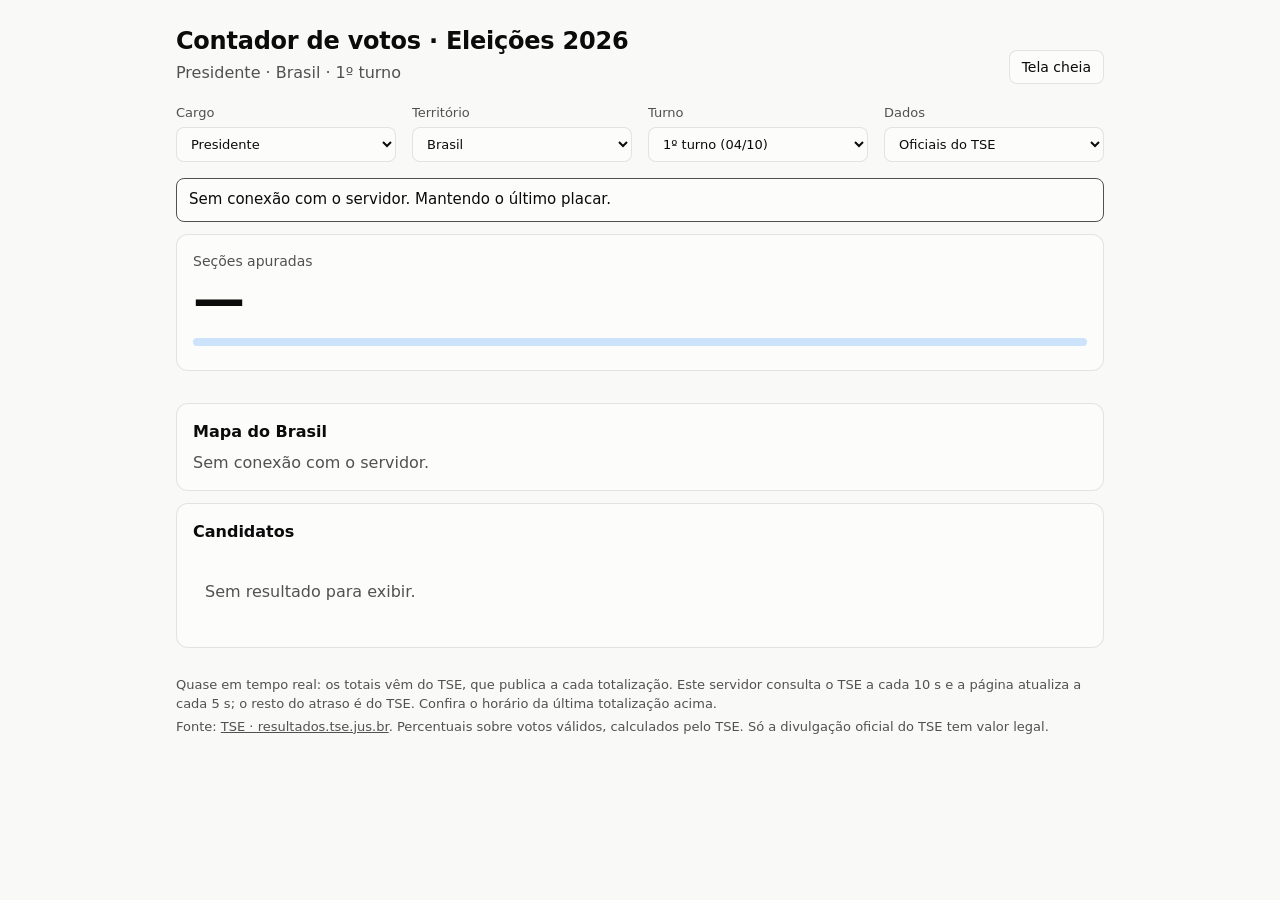
==== index.html @ 812d92c5 "feat: resumo do placar, indicador ao vivo e tela cheia Resumo com a diferença que decide a disputa (" ====
<!doctype html>
<html lang="pt-BR">
<head>
<meta charset="utf-8">
<meta name="viewport" content="width=device-width, initial-scale=1">
<title>Contador de votos 2026</title>
<meta name="description" content="Acompanhe a totalização das Eleições 2026 em tempo real, com dados oficiais do TSE.">
<link rel="icon" href="data:image/svg+xml,%3Csvg xmlns='http://www.w3.org/2000/svg' viewBox='0 0 32 32'%3E%3Crect width='32' height='32' rx='7' fill='%232a78d6'/%3E%3Cpath d='M8 17l5 5 11-12' fill='none' stroke='white' stroke-width='3.5' stroke-linecap='round' stroke-linejoin='round'/%3E%3C/svg%3E">
<!-- bloco: pwa e prévia de compartilhamento (head) -->
<style>
:root {
  color-scheme: light;
  --page: #f9f9f7;
  --surface: #fcfcfb;
  --ink: #0b0b0b;
  --ink-2: #52514e;
  --muted: #898781;
  --grid: #e1e0d9;
  --baseline: #c3c2b7;
  --border: rgba(11, 11, 11, 0.10);
  --series: #2a78d6;
  --track: #cde2fb;
  --good: #006300;
  --wash: rgba(11, 11, 11, 0.05);
  /* cor por partido (posições da paleta categórica); veja COR_PARTIDO no script */
  --p-azul: #2a78d6;
  --p-laranja: #eb6834;
  --p-agua: #1baf7a;
  --p-amarelo: #eda100;
  --p-magenta: #e87ba4;
  --p-verde: #008300;
  --p-violeta: #6250d6;
  --p-vermelho: #e34948;
  --p-outros: #898781;
}
@media (prefers-color-scheme: dark) {
  :root {
    color-scheme: dark;
    --page: #0d0d0d;
    --surface: #1a1a19;
    --ink: #ffffff;
    --ink-2: #c3c2b7;
    --grid: #2c2c2a;
    --baseline: #383835;
    --border: rgba(255, 255, 255, 0.10);
    --series: #3987e5;
    --track: #0d366b;
    --good: #0ca30c;
    --wash: rgba(255, 255, 255, 0.06);
    --p-azul: #3987e5;
    --p-laranja: #d95926;
    --p-agua: #199e70;
    --p-amarelo: #c98500;
    --p-magenta: #d55181;
    --p-violeta: #9085e9;
    --p-vermelho: #e66767;
  }
}
* { box-sizing: border-box; }
body {
  margin: 0;
  background: var(--page);
  color: var(--ink);
  font: 1rem/1.45 system-ui, -apple-system, "Segoe UI", sans-serif;
}
.pagina { max-width: 960px; margin: 0 auto; padding: 24px 16px 48px; }
h1 { margin: 0; font-size: 1.5rem; font-weight: 650; letter-spacing: -0.01em; }
h2 { margin: 0; font-size: 1rem; font-weight: 600; }
.sub { margin: 2px 0 0; color: var(--ink-2); }
.cabecalho { display: flex; flex-wrap: wrap; gap: 8px 16px; align-items: flex-end; justify-content: space-between; }
.selos { display: flex; flex-wrap: wrap; gap: 8px; }
.selo {
  display: inline-flex; align-items: center; gap: 6px;
  padding: 3px 10px; border-radius: 999px;
  border: 1px solid var(--border); background: var(--surface);
  font-size: 0.8125rem; color: var(--ink-2);
}
.selo.atencao { color: var(--ink); border-color: var(--ink-2); }
.cabecalho-direita { display: flex; flex-wrap: wrap; align-items: center; gap: 8px; }
.ao-vivo[hidden] { display: none; }
.ao-vivo::before { content: ""; width: 8px; height: 8px; border-radius: 50%; background: var(--muted); }
.ao-vivo.vivo::before { background: var(--good); animation: pulsar 1.6s ease-in-out infinite; }
.ao-vivo.atrasado::before { background: var(--p-amarelo); }
.ao-vivo.offline::before { background: var(--p-vermelho); }
@keyframes pulsar { 50% { opacity: 0.3; } }
/* Tela cheia (painel para TV): sem filtros nem rodapé, letras maiores. */
:fullscreen { font-size: 125%; }
:fullscreen .filtros, :fullscreen .rodape { display: none; }
:fullscreen .pagina { max-width: 1240px; }

.filtros { display: flex; flex-wrap: wrap; gap: 12px 16px; margin: 20px 0 16px; }
.filtros label[hidden] { display: none; }
.filtros label.cidade { flex-basis: 14rem; max-width: 20rem; }
.filtros label { display: flex; flex-direction: column; gap: 4px; flex: 1 1 9.5rem; max-width: 15rem; font-size: 0.8125rem; color: var(--ink-2); }
.filtros select, .filtros input {
  width: 100%; padding: 8px 10px; border-radius: 8px;
  border: 1px solid var(--border); background: var(--surface); color: var(--ink);
  font: inherit;
}
select:focus-visible, input:focus-visible, button:focus-visible, .linha:focus-visible { outline: 2px solid var(--series); outline-offset: 2px; }

.aviso { margin: 0 0 12px; padding: 10px 12px; border-radius: 8px; border: 1px solid var(--ink-2); background: var(--surface); font-size: 0.9375rem; }
.aviso[hidden] { display: none; }

.painel { transition: opacity 0.15s; }
.painel.carregando { opacity: 0.55; }

.cartao { background: var(--surface); border: 1px solid var(--border); border-radius: 12px; padding: 16px; }
.heroi { margin-bottom: 12px; }
.heroi .rotulo { color: var(--ink-2); font-size: 0.875rem; }
.heroi .valor { font-size: 3.25rem; line-height: 1.1; font-weight: 650; letter-spacing: -0.02em; }
.heroi .detalhe { color: var(--ink-2); font-size: 0.875rem; margin-top: 4px; }
.medidor { height: 8px; border-radius: 4px; background: var(--track); margin: 10px 0 8px; overflow: hidden; }
.medidor > i { display: block; height: 100%; background: var(--series); border-radius: 4px; transition: width 0.4s; }

.resumo { display: flex; flex-wrap: wrap; align-items: center; justify-content: space-between; gap: 12px 32px; margin-bottom: 12px; }
.resumo[hidden] { display: none; }
.resumo .rotulo { color: var(--ink-2); font-size: 0.875rem; }
.resumo-principal .valor { font-size: 2.25rem; line-height: 1.15; font-weight: 650; letter-spacing: -0.02em; }
.resumo .detalhe { color: var(--ink-2); font-size: 0.875rem; margin-top: 2px; }
.resumo-destaques { display: flex; flex-wrap: wrap; gap: 8px 28px; }
.resumo-destaques .valor { font-size: 1.5rem; font-weight: 650; font-variant-numeric: tabular-nums; }
.indicadores { display: grid; grid-template-columns: repeat(auto-fit, minmax(150px, 1fr)); gap: 12px; margin-bottom: 20px; }
.indicador .rotulo { color: var(--ink-2); font-size: 0.8125rem; }
.indicador .valor { font-size: clamp(1.1rem, 2vw + 0.7rem, 1.5rem); font-weight: 600; overflow-wrap: anywhere; }
.indicador .detalhe { color: var(--muted); font-size: 0.8125rem; }

.lista-titulo { display: flex; flex-wrap: wrap; justify-content: space-between; align-items: baseline; gap: 4px 12px; margin: 0 0 8px; }
.lista-titulo span { color: var(--ink-2); font-size: 0.875rem; }
.ranking { list-style: none; margin: 0; padding: 4px 0; }
.linha {
  display: grid; align-items: center; gap: 2px 12px;
  grid-template-columns: 2rem minmax(9rem, 17rem) 1fr 7.5rem 4.75rem;
  padding: 8px 12px; border-radius: 8px;
}
.linha:hover, .linha.foco { background: var(--wash); }
.pos { color: var(--muted); font-variant-numeric: tabular-nums; }
.nome { font-weight: 600; overflow-wrap: anywhere; }
.meta { color: var(--ink-2); font-size: 0.8125rem; }
.meta .eleito { color: var(--good); font-weight: 600; }
.trilho { border-left: 1px solid var(--baseline); height: 14px; }
.barra { height: 14px; background: var(--series); border-radius: 0 4px 4px 0; transition: width 0.4s; }
.num { text-align: right; font-variant-numeric: tabular-nums; }
.num.pct { font-weight: 600; }
.mais { margin: 12px 12px 0; padding: 8px 14px; border-radius: 8px; border: 1px solid var(--border); background: var(--surface); color: var(--ink); font: inherit; cursor: pointer; }
.mais:hover { background: var(--wash); }
.mais[hidden] { display: none; }
.vazio { padding: 24px 12px; color: var(--ink-2); }

.dica {
  position: fixed; z-index: 10; pointer-events: none; max-width: 260px;
  padding: 8px 10px; border-radius: 8px; border: 1px solid var(--border);
  background: var(--surface); box-shadow: 0 4px 16px rgba(0, 0, 0, 0.18);
  font-size: 0.8125rem;
}
.dica[hidden] { display: none; }
.dica strong { display: block; font-size: 1rem; }
.dica span { color: var(--ink-2); }

.rodape { margin-top: 28px; color: var(--ink-2); font-size: 0.8125rem; }
.rodape p { margin: 4px 0; }
.rodape a { color: inherit; }

/* ===== bloco: evolução, replay e atualizações ===== */
.evo { margin-bottom: 12px; }
.evo-nota { margin: 4px 0 0; color: var(--ink-2); }
.evo-eixos { margin: 0 0 8px; color: var(--ink-2); font-size: 0.8125rem; }
.evo-legenda { list-style: none; display: flex; flex-wrap: wrap; gap: 4px 16px; margin: 0 0 8px; padding: 0; color: var(--ink-2); font-size: 0.8125rem; }
.evo-legenda li { display: inline-flex; align-items: center; gap: 6px; }
.evo-legenda svg { flex: none; }
.evo-grafico svg { display: block; width: 100%; height: auto; touch-action: pan-y; user-select: none; -webkit-user-select: none; }
.evo-grafico svg:focus-visible, .evo-rolagem:focus-visible, .evo-tabela summary:focus-visible { outline: 2px solid var(--series); outline-offset: 2px; border-radius: 4px; }
.evo-grafico text { font: 12px/1 system-ui, -apple-system, "Segoe UI", sans-serif; fill: var(--ink-2); }
.evo-grafico .evo-rotulo { fill: var(--ink); paint-order: stroke; stroke: var(--surface); stroke-width: 3px; stroke-linejoin: round; }
.evo-grafico .evo-rotulo b { font-weight: 650; }
.evo-tabela { margin-top: 12px; font-size: 0.8125rem; color: var(--ink-2); }
.evo-tabela summary { cursor: pointer; width: fit-content; }
.evo-rolagem { max-height: 18rem; overflow: auto; margin-top: 8px; border: 1px solid var(--border); border-radius: 8px; color: var(--ink); }
.evo-rolagem table { width: 100%; border-collapse: collapse; font-variant-numeric: tabular-nums; }
.evo-rolagem th, .evo-rolagem td { padding: 6px 10px; text-align: right; white-space: nowrap; }
.evo-rolagem th:first-child, .evo-rolagem td:first-child { text-align: left; }
.evo-rolagem thead th { position: sticky; top: 0; background: var(--surface); box-shadow: 0 1px 0 var(--border); font-weight: 600; }
.evo-rolagem tbody tr:nth-child(even) { background: var(--wash); }
.dica .evo-dica-linha { display: flex; align-items: center; gap: 6px; margin-top: 4px; }
.dica .evo-dica-linha b { margin-left: auto; padding-left: 14px; font-variant-numeric: tabular-nums; }
.dica .evo-dica-linha svg { flex: none; }
.botao { padding: 6px 12px; border-radius: 8px; border: 1px solid var(--border); background: var(--surface); color: var(--ink); font: inherit; font-size: 0.875rem; cursor: pointer; }
.botao:hover { background: var(--wash); }
.replay { display: flex; flex-wrap: wrap; align-items: center; gap: 8px 12px; margin: 12px 0 4px; }
.replay input[type=range] { flex: 1 1 12rem; min-width: 0; accent-color: var(--series); }
.replay-hora { color: var(--ink-2); font-size: 0.8125rem; font-variant-numeric: tabular-nums; }
.replay-quadro { list-style: none; margin: 8px 0 0; padding: 0; display: grid; gap: 6px; }
.replay-quadro[hidden] { display: none; }
.replay-quadro li { display: grid; grid-template-columns: minmax(7rem, 14rem) 1fr 4.5rem; gap: 8px; align-items: center; font-size: 0.875rem; }
.replay-quadro .rq-trilho { border-left: 1px solid var(--baseline); }
.replay-quadro .rq-barra { height: 10px; border-radius: 0 4px 4px 0; transition: width 0.3s; }
.feed { margin-top: 12px; }
.feed-lista { list-style: none; margin: 0; padding: 0; max-height: 26rem; overflow: auto; }
.feed-lista li { display: grid; grid-template-columns: 9.5rem 1fr; gap: 4px 12px; padding: 8px 4px; border-top: 1px solid var(--border); font-size: 0.875rem; }
.feed-lista li:first-child { border-top: 0; }
.feed-lista time { color: var(--muted); font-size: 0.8125rem; font-variant-numeric: tabular-nums; }
.feed-lista .destaque { font-weight: 600; }

/* ===== bloco: mapa, regiões, disputas e anúncio ===== */
.anuncio { display: flex; flex-wrap: wrap; align-items: baseline; gap: 4px 10px; margin: 0 0 16px; padding: 8px 12px; border: 1px solid var(--border); border-radius: 10px; background: var(--surface); font-size: 0.875rem; }
.anuncio[hidden] { display: none; }
.anuncio-rotulo { color: var(--muted); font-size: 0.75rem; text-transform: uppercase; letter-spacing: 0.04em; }
.anuncio a { color: var(--ink); text-underline-offset: 2px; }
.mapa, .regioes, .disputas { margin-bottom: 12px; }
.mapa-svg { display: flex; justify-content: center; margin: 4px 0 8px; }
.mapa-svg svg { display: block; width: 100%; max-width: 520px; height: auto; }
.mapa-svg path { stroke: var(--surface); stroke-width: 1.5px; stroke-linejoin: round; cursor: pointer; transition: opacity 0.15s; }
.mapa-svg path:hover { opacity: 0.78; }
.mapa-svg path.atual { stroke: var(--ink); stroke-width: 3px; }
.mapa-svg text { font: 600 22px/1 system-ui, -apple-system, "Segoe UI", sans-serif; fill: var(--ink); pointer-events: none; paint-order: stroke; stroke: var(--surface); stroke-width: 4px; stroke-linejoin: round; }
.amostra-cor { display: inline-block; width: 12px; height: 12px; border-radius: 3px; flex: none; }
.mapa .botao { margin: 0 0 8px; }
.mapa .botao[hidden] { display: none; }
.botao-link { padding: 0; border: 0; background: none; color: inherit; font: inherit; text-decoration: underline; text-underline-offset: 2px; cursor: pointer; }
.botao-link:focus-visible { outline: 2px solid var(--series); outline-offset: 2px; border-radius: 2px; }
.regioes-grade { display: grid; grid-template-columns: repeat(auto-fit, minmax(15rem, 1fr)); gap: 12px; }
.regiao { border: 1px solid var(--border); border-radius: 10px; padding: 12px; }
.regiao h3 { margin: 0; font-size: 0.9375rem; font-weight: 600; }
.regiao .meta { margin: 2px 0 0; }
.regiao ol { list-style: none; margin: 8px 0 0; padding: 0; display: grid; gap: 8px; }
.regiao li { display: grid; grid-template-columns: 1fr auto; gap: 2px 8px; font-size: 0.8125rem; }
.regiao .rq-trilho { grid-column: 1 / -1; }
.disputas-lista { list-style: none; margin: 0; padding: 0; }
.disputa { display: grid; grid-template-columns: 3.25rem 1fr auto; gap: 4px 12px; align-items: center; padding: 10px 4px; border-top: 1px solid var(--border); font-size: 0.875rem; }
.disputa:first-child { border-top: 0; }
.disputa .uf { justify-self: start; font-weight: 650; }
.disputa .quem .meta { display: block; }
.disputa .selo { justify-self: end; }

@media (max-width: 640px) {
  .heroi .valor { font-size: 3rem; }
  .feed-lista li { grid-template-columns: 1fr; }
  .disputa { grid-template-columns: 3rem 1fr; }
  .disputa .selo { grid-column: 2; justify-self: start; }
  .replay-quadro li { grid-template-columns: 1fr 4.5rem; }
  .replay-quadro .rq-trilho { grid-column: 1 / -1; grid-row: 2; }
  .linha {
    grid-template-columns: 1.6rem minmax(0, 1fr) auto;
    grid-template-areas: "pos quem pct" "pos quem votos" ". trilho trilho";
    align-items: start;
    row-gap: 6px;
    padding: 10px 8px;
  }
  .linha > .pos { grid-area: pos; }
  .linha > .quem { grid-area: quem; }
  .linha > .trilho { grid-area: trilho; }
  .linha > .votos { grid-area: votos; color: var(--ink-2); font-size: 0.8125rem; }
  .linha > .pct { grid-area: pct; }
}
@media (prefers-reduced-motion: reduce) {
  .ao-vivo.vivo::before { animation: none; }
  .painel, .medidor > i, .barra { transition: none; }
}
</style>
</head>
<body>
<div class="pagina">
  <!-- bloco: anúncio (faixa de publicidade no topo) -->
  <aside class="anuncio" id="anuncio" aria-label="Publicidade" hidden></aside>
  <header class="cabecalho">
    <div>
      <h1>Contador de votos · Eleições 2026</h1>
      <p class="sub" id="subtitulo">Carregando…</p>
    </div>
    <div class="cabecalho-direita">
      <div class="selos" id="selos" aria-live="polite"></div>
      <span class="selo ao-vivo" id="ao-vivo" role="status" hidden></span>
      <button class="botao" id="tela-cheia" type="button" hidden>Tela cheia</button>
    </div>
  </header>

  <form class="filtros" id="filtros" onsubmit="return false">
    <label>Cargo <select id="cargo"></select></label>
    <label>Território <select id="uf"></select></label>
    <label class="cidade" id="rotulo-cidade" hidden>Cidade
      <input id="cidade" type="search" list="cidades" placeholder="Todo o estado — digite para buscar" autocomplete="off" autocapitalize="words" spellcheck="false">
      <datalist id="cidades"></datalist>
    </label>
    <label>Turno
      <select id="turno"><option value="1">1º turno (04/10)</option><option value="2">2º turno (25/10)</option></select>
    </label>
    <label>Dados
      <select id="ambiente"><option value="oficial">Oficiais do TSE</option><option value="simulado">Simulado (teste)</option></select>
    </label>
  </form>

  <p class="aviso" id="aviso" role="status" hidden></p>

  <main class="painel" id="painel">
    <section class="cartao heroi" aria-label="Progresso da apuração">
      <div class="rotulo">Seções apuradas</div>
      <div class="valor" id="heroi-valor">—</div>
      <div class="medidor" role="progressbar" aria-label="Seções apuradas" aria-valuemin="0" aria-valuemax="100" id="medidor"><i id="medidor-barra" style="width:0"></i></div>
      <div class="detalhe" id="heroi-detalhe"></div>
    </section>

    <section class="cartao resumo" id="resumo" aria-label="Resumo do placar" hidden>
      <div class="resumo-principal">
        <div class="rotulo" id="resumo-rotulo"></div>
        <div class="valor" id="resumo-valor"></div>
        <div class="detalhe" id="resumo-detalhe"></div>
      </div>
      <div class="resumo-destaques" id="resumo-destaques"></div>
    </section>

    <section class="indicadores" id="indicadores" aria-label="Indicadores"></section>

    <!-- bloco: mapa do Brasil e painel por região -->
    <section class="cartao mapa" id="mapa" aria-labelledby="mapa-h" hidden>
      <div class="lista-titulo"><h2 id="mapa-h">Mapa do Brasil</h2><span id="mapa-info"></span></div>
      <p class="evo-nota" id="mapa-nota" role="status"></p>
      <div id="mapa-corpo" hidden>
        <p class="evo-eixos" id="mapa-explica"></p>
        <ul class="evo-legenda" id="mapa-legenda"></ul>
        <div class="mapa-svg" id="mapa-svg"></div>
        <button class="botao" id="mapa-brasil" type="button" hidden>Ver o Brasil todo</button>
        <details class="evo-tabela">
          <summary>Ver os estados em lista</summary>
          <div class="evo-rolagem" tabindex="0" role="region" aria-label="Estados com o líder de cada um"><table id="mapa-tabela"></table></div>
        </details>
      </div>
    </section>

    <section class="cartao regioes" id="regioes" aria-labelledby="regioes-h" hidden>
      <div class="lista-titulo"><h2 id="regioes-h">Por região</h2><span id="regioes-info"></span></div>
      <div class="regioes-grade" id="regioes-grade"></div>
    </section>

    <!-- bloco: evolução da apuração e replay -->
    <section class="cartao evo" id="evo" aria-labelledby="evo-h" hidden>
      <div class="lista-titulo"><h2 id="evo-h">Evolução da apuração</h2><span id="evo-info"></span></div>
      <p class="evo-nota" id="evo-nota" hidden></p>
      <div id="evo-corpo" hidden>
        <p class="evo-eixos">Percentual dos votos válidos de cada candidato, conforme as seções são apuradas.</p>
        <ul class="evo-legenda" id="evo-legenda"></ul>
        <div class="evo-grafico" id="evo-grafico"></div>
        <div class="replay">
          <button class="botao" id="replay-play" type="button" aria-pressed="false">▶ Reproduzir a apuração</button>
          <input id="replay-linha" type="range" min="0" max="1" step="1" value="1" aria-label="Linha do tempo da apuração">
          <span class="replay-hora" id="replay-hora"></span>
        </div>
        <ol class="replay-quadro" id="replay-quadro" aria-label="Placar na totalização escolhida" hidden></ol>
        <details class="evo-tabela">
          <summary>Ver os números em tabela</summary>
          <div class="evo-rolagem" tabindex="0" role="region" aria-label="Tabela da evolução da apuração, da totalização mais recente para a mais antiga"><table id="evo-tabela"></table></div>
        </details>
      </div>
    </section>

    <section class="cartao" aria-labelledby="lista-h">
      <div class="lista-titulo"><h2 id="lista-h">Candidatos</h2><span id="lista-info"></span></div>
      <ol class="ranking" id="ranking"></ol>
      <button class="mais" id="mais" type="button" hidden>Mostrar mais candidatos</button>
    </section>

    <!-- bloco: atualizações da apuração -->
    <section class="cartao feed" id="feed" aria-labelledby="feed-h" hidden>
      <div class="lista-titulo"><h2 id="feed-h">Atualizações da apuração</h2><span id="feed-info"></span></div>
      <ol class="feed-lista" id="feed-lista"></ol>
    </section>

    <!-- bloco: disputas mais apertadas -->
    <section class="cartao disputas" id="disputas" aria-labelledby="disputas-h" hidden>
      <div class="lista-titulo"><h2 id="disputas-h">Disputas mais apertadas</h2><span id="disputas-info"></span></div>
      <p class="evo-nota" id="disputas-nota"></p>
      <ol class="disputas-lista" id="disputas-lista"></ol>
      <button class="mais" id="disputas-mais" type="button" hidden>Mostrar todas</button>
    </section>
  </main>

  <footer class="rodape">
    <p id="rodape-tempo"></p>
    <p>Quase em tempo real: os totais vêm do TSE, que publica a cada totalização. Este servidor consulta o TSE a cada 10 s e a página atualiza a cada 5 s; o resto do atraso é do TSE. Confira o horário da última totalização acima.</p>
    <p>Fonte: <a href="https://resultados.tse.jus.br" rel="noopener">TSE · resultados.tse.jus.br</a>. Percentuais sobre votos válidos, calculados pelo TSE. Só a divulgação oficial do TSE tem valor legal.</p>
  </footer>
</div>
<div class="dica" id="dica" role="tooltip" hidden></div>
<!-- bloco: busca rápida e comparação (sobreposições) -->
<noscript><p style="padding:16px">Esta página precisa de JavaScript.</p></noscript>

<script>
const CARGOS = {
  presidente: "Presidente",
  governador: "Governador",
  senador: "Senador",
  "deputado-federal": "Deputado federal",
  "deputado-estadual": "Deputado estadual",
  "deputado-distrital": "Deputado distrital",
};
const UFS = {
  ac: "Acre", al: "Alagoas", am: "Amazonas", ap: "Amapá", ba: "Bahia", ce: "Ceará", df: "Distrito Federal",
  es: "Espírito Santo", go: "Goiás", ma: "Maranhão", mg: "Minas Gerais", ms: "Mato Grosso do Sul",
  mt: "Mato Grosso", pa: "Pará", pb: "Paraíba", pe: "Pernambuco", pi: "Piauí", pr: "Paraná",
  rj: "Rio de Janeiro", rn: "Rio Grande do Norte", ro: "Rondônia", rr: "Roraima", rs: "Rio Grande do Sul",
  sc: "Santa Catarina", se: "Sergipe", sp: "São Paulo", to: "Tocantins",
};
/* Cor por partido, a mesma no mapa e nos gráficos: a cor segue o partido, nunca a posição na lista.
   PT em vermelho e PL em azul; as outras cores da paleta vão para partidos grandes e o resto cai em
   "outros". A leitura nunca depende só da cor: há rótulos, legenda e tabela ao lado. */
const COR_PARTIDO = {
  PT: "vermelho", PL: "azul", REPUBLICANOS: "laranja", PSD: "agua",
  PSB: "amarelo", PP: "magenta", MDB: "verde", UNIAO: "violeta",
};
const normalizarPartido = (partido) => partido.normalize("NFD").replace(/[̀-ͯ]/g, "").toUpperCase().replace(/[^A-Z0-9]/g, "");
const corDoPartido = (partido) => `var(--p-${COR_PARTIDO[normalizarPartido(partido)] || "outros"})`;

const ATUALIZAR_A_CADA = 5000;
const TOP_INICIAL = 15, TOP_PASSO = 30, TOP_MAXIMO = 100;

const $ = (id) => document.getElementById(id);
const criar = (tag, props = {}, ...filhos) => {
  const el = document.createElement(tag);
  for (const [chave, valor] of Object.entries(props)) el.setAttribute(chave, valor);
  el.append(...filhos);
  return el;
};
const criarSvg = (tag, props = {}, ...filhos) => {
  const el = document.createElementNS("http://www.w3.org/2000/svg", tag);
  for (const [chave, valor] of Object.entries(props)) el.setAttribute(chave, valor);
  el.append(...filhos);
  return el;
};
const inteiro = (n) => n.toLocaleString("pt-BR");
const pct = (n) => n.toLocaleString("pt-BR", { minimumFractionDigits: 2, maximumFractionDigits: 2 }) + "%";

const params = new URLSearchParams(location.search);
const estado = {
  cargo: params.get("cargo") in CARGOS ? params.get("cargo") : "presidente",
  uf: (params.get("uf") || "").toLowerCase(),
  municipio: /^\d{5}$/.test(params.get("municipio") || "") ? params.get("municipio") : "",
  turno: params.get("turno") === "2" ? "2" : "1",
  ambiente: params.get("ambiente") === "simulado" ? "simulado" : "oficial",
  top: TOP_INICIAL,
};

/* Parâmetros da API para a seleção atual (sem `top`). `extra` sobrescreve ou acrescenta campos. */
const consultaSelecao = (extra = {}) => {
  const q = new URLSearchParams({ cargo: estado.cargo, uf: estado.uf, turno: estado.turno, ambiente: estado.ambiente, ...extra });
  if (estado.municipio) q.set("municipio", estado.municipio);
  return q;
};

let sequencia = 0, temporizador = null, ultimo = null, recebidoEm = 0, semConexao = false;
let cidades = [];            // cidades da UF escolhida: [{codigo, nome, capital}]
let sequenciaCidades = 0;

/* Ganchos: cada bloco da página (mapa, evolução…) registra a sua função aqui e não mexe em
   renderizar() nem em trocou(). Um erro num bloco não derruba o placar. */
const aoRenderizar = [];    // (dados) depois que o placar foi pintado
const aoMudarSelecao = [];  // () quando cargo, território, cidade, turno ou ambiente mudam
const avisar = (ganchos, ...args) => {
  for (const gancho of ganchos) {
    try { gancho(...args); } catch (erro) { console.error(erro); }
  }
};

function ufsDoCargo(cargo) {
  const todas = Object.keys(UFS);
  if (cargo === "presidente") return ["br", ...todas];
  if (cargo === "deputado-distrital") return ["df"];
  if (cargo === "deputado-estadual") return todas.filter((uf) => uf !== "df");
  return todas;
}

function preencher(select, opcoes, valor) {
  select.replaceChildren(...opcoes.map(([v, texto]) => new Option(texto, v)));
  select.value = valor;
}

function sincronizarFiltros() {
  const ufs = ufsDoCargo(estado.cargo);
  if (!ufs.includes(estado.uf)) estado.uf = estado.cargo === "presidente" ? "br" : ufs.includes("sp") ? "sp" : ufs[0];
  preencher($("cargo"), Object.entries(CARGOS), estado.cargo);
  preencher($("uf"), ufs.map((uf) => [uf, uf === "br" ? "Brasil" : UFS[uf]]), estado.uf);
  const temSegundoTurno = estado.cargo === "presidente" || estado.cargo === "governador";
  if (!temSegundoTurno) estado.turno = "1";
  $("turno").options[1].disabled = !temSegundoTurno;
  $("turno").value = estado.turno;
  $("ambiente").value = estado.ambiente;
  $("rotulo-cidade").hidden = estado.uf === "br";
  const q = new URLSearchParams({ cargo: estado.cargo, uf: estado.uf, turno: estado.turno, ambiente: estado.ambiente });
  if (estado.municipio) q.set("municipio", estado.municipio);
  history.replaceState(null, "", "?" + q);
}

const semAcento = (t) => t.normalize("NFD").replace(/[\u0300-\u036f]/g, "").toLowerCase().trim();
const cidadeAtual = () => cidades.find((c) => c.codigo === estado.municipio) || null;

/* Lista as cidades da UF (o servidor guarda por 6 h). Falhou? Segue só com a UF inteira. */
async function carregarCidades() {
  const minha = ++sequenciaCidades;
  cidades = [];
  $("cidades").replaceChildren();
  if (estado.uf === "br") { estado.municipio = ""; $("cidade").value = ""; return; }
  try {
    const q = new URLSearchParams({ cargo: estado.cargo, uf: estado.uf, turno: estado.turno, ambiente: estado.ambiente });
    const resposta = await fetch("/api/municipios?" + q, { cache: "no-store" });
    const corpo = await resposta.json();
    if (minha !== sequenciaCidades) return;
    if (resposta.ok) cidades = corpo.municipios;
  } catch { /* sem lista, sem seletor: o placar da UF continua funcionando */ }
  if (minha !== sequenciaCidades) return;
  $("cidades").replaceChildren(...cidades.map((c) => new Option(c.nome)));
  if (estado.municipio && !cidadeAtual()) estado.municipio = "";
  $("cidade").value = cidadeAtual() ? cidadeAtual().nome : "";
  sincronizarFiltros();
  $("subtitulo").textContent = titulo();
}

/* Se a lista derrubou a cidade (não existe nesta UF/ambiente), refaz a consulta sem ela. */
async function atualizarCidades() {
  const antes = estado.municipio;
  await carregarCidades();
  if (estado.municipio !== antes) { ultimo = null; carregar(); avisar(aoMudarSelecao); }
}

function escolherCidade() {
  const texto = $("cidade").value;
  const alvo = semAcento(texto);
  const achada = alvo ? cidades.find((c) => semAcento(c.nome) === alvo) : null;
  if (!achada && alvo) return;  // ainda digitando: não consulta nada
  const codigo = achada ? achada.codigo : "";
  if (codigo === estado.municipio) return;
  estado.municipio = codigo;
  estado.top = TOP_INICIAL;
  ultimo = null;
  sincronizarFiltros();
  carregar();
  avisar(aoMudarSelecao);
}

function titulo() {
  const cidade = cidadeAtual();
  const lugar = estado.uf === "br" ? "Brasil" : cidade ? `${cidade.nome} (${estado.uf.toUpperCase()})` : UFS[estado.uf];
  return `${CARGOS[estado.cargo]} · ${lugar} · ${estado.turno}º turno`;
}

function mostrarSelos(d) {
  const selos = [];
  selos.push([d.final ? "Apuração final" : "Apuração parcial", ""]);
  if (d.ambiente === "simulado") selos.push(["Dados simulados do TSE (teste)", "atencao"]);
  $("selos").replaceChildren(...selos.map(([texto, classe]) => {
    const el = document.createElement("span");
    el.className = "selo " + classe;
    el.textContent = texto;
    return el;
  }));
}

function indicador(rotulo, valor, detalhe) {
  const el = document.createElement("div");
  el.className = "cartao indicador";
  for (const [classe, texto] of [["rotulo", rotulo], ["valor", valor], ["detalhe", detalhe]]) {
    const filho = document.createElement("div");
    filho.className = classe;
    filho.textContent = texto;
    el.append(filho);
  }
  return el;
}

function linha(c, lider) {
  const li = document.createElement("li");
  li.className = "linha";
  li.tabIndex = 0;
  const largura = lider > 0 ? (c.votos / lider) * 100 : 0;

  const pos = document.createElement("span");
  pos.className = "pos";
  pos.textContent = c.posicao;

  const quem = document.createElement("div");
  quem.className = "quem";
  const nome = document.createElement("div");
  nome.className = "nome";
  nome.textContent = c.nome;
  const meta = document.createElement("div");
  meta.className = "meta";
  meta.append(`Nº ${c.numero} · ${c.partido}`);
  if (c.situacao) {
    meta.append(" · ");
    const sit = document.createElement("span");
    if (c.eleito) sit.className = "eleito";
    sit.textContent = (c.eleito ? "✓ " : "") + c.situacao;
    meta.append(sit);
  }
  quem.append(nome, meta);

  const trilho = document.createElement("div");
  trilho.className = "trilho";
  trilho.setAttribute("aria-hidden", "true");
  const barra = document.createElement("div");
  barra.className = "barra";
  barra.style.width = largura + "%";
  trilho.append(barra);

  const votos = document.createElement("span");
  votos.className = "num votos";
  votos.textContent = inteiro(c.votos);
  const pc = document.createElement("span");
  pc.className = "num pct";
  pc.textContent = pct(c.percentual);

  li.append(pos, quem, trilho, votos, pc);
  ligarDica(li, c);
  return li;
}

function renderizar(d) {
  mostrarSelos(d);
  $("subtitulo").textContent = titulo();

  $("heroi-valor").textContent = pct(d.secoes.percentual);
  $("medidor-barra").style.width = d.secoes.percentual + "%";
  $("medidor").setAttribute("aria-valuenow", d.secoes.percentual);
  $("heroi-detalhe").textContent = `${inteiro(d.secoes.apuradas)} de ${inteiro(d.secoes.total)} seções`;

  $("indicadores").replaceChildren(
    indicador("Total de votos", inteiro(d.votos.total), `${inteiro(d.eleitores.aptos)} eleitores aptos`),
    indicador("Comparecimento", inteiro(d.eleitores.comparecimento), pct(d.eleitores.pct_comparecimento)),
    indicador("Abstenção", inteiro(d.eleitores.abstencao), pct(d.eleitores.pct_abstencao)),
    indicador("Votos brancos", inteiro(d.votos.brancos), pct(d.votos.pct_brancos)),
    indicador("Votos nulos", inteiro(d.votos.nulos), pct(d.votos.pct_nulos)),
  );

  const lider = d.candidatos.length ? d.candidatos[0].votos : 0;
  $("ranking").replaceChildren(...d.candidatos.map((c) => linha(c, lider)));
  const parcial = d.candidatos.length < d.total_candidatos;
  $("lista-info").textContent = (d.votos.total === 0 ? "Apuração ainda não começou · " : "") +
    (parcial ? `mostrando ${d.candidatos.length} de ${inteiro(d.total_candidatos)}` : `${inteiro(d.total_candidatos)} candidatos`);
  $("mais").hidden = !parcial || estado.top >= TOP_MAXIMO;

  mostrarAviso(d.aviso || "");
  ultimo = d;
  recebidoEm = Date.now();
  atualizarTempo();
  avisar(aoRenderizar, d);
}

/* Indicador "ao vivo": idade do dado que a página mostra. Fora do ar, ele diz isso em vez de fingir. */
function mostrarAoVivo(idade) {
  const minutos = Math.floor(idade / 60);
  const [classe, texto] = semConexao ? ["offline", "Sem conexão com o servidor"]
    : ultimo.final ? ["", "Apuração encerrada"]
    : idade <= 45 ? ["vivo", `Ao vivo · atualizado há ${idade} s`]
    : ["atrasado", `Dado de ${minutos >= 1 ? minutos + " min" : idade + " s"} atrás`];
  const el = $("ao-vivo");
  el.hidden = false;
  el.className = "selo ao-vivo " + classe;
  if (el.textContent !== texto) el.textContent = texto;
}

function mostrarAviso(texto) {
  $("aviso").hidden = !texto;
  $("aviso").textContent = texto;
}

function atualizarTempo() {
  if (!ultimo) { $("ao-vivo").hidden = true; return; }
  const idade = ultimo.idade_s + Math.round((Date.now() - recebidoEm) / 1000);
  mostrarAoVivo(idade);
  const totalizacao = ultimo.ultima_totalizacao ? `Última totalização: ${ultimo.ultima_totalizacao} (Brasília)` : "Totalização ainda não iniciada";
  $("rodape-tempo").textContent = `${totalizacao} · TSE consultado há ${idade}s · esta página atualiza sozinha.`;
}

async function carregar() {
  clearTimeout(temporizador);
  const minha = ++sequencia;
  $("painel").classList.add("carregando");
  try {
    const q = new URLSearchParams({ cargo: estado.cargo, uf: estado.uf, turno: estado.turno, ambiente: estado.ambiente, top: estado.top });
    if (estado.municipio) q.set("municipio", estado.municipio);
    const resposta = await fetch("/api/resultado?" + q, { cache: "no-store" });
    const corpo = await resposta.json();
    if (minha !== sequencia) return;
    semConexao = false;
    if (resposta.ok) renderizar(corpo);
    else falhar(corpo.erro);
  } catch {
    if (minha === sequencia) { semConexao = true; falhar("Sem conexão com o servidor. Mantendo o último placar."); atualizarTempo(); }
  } finally {
    if (minha === sequencia) {
      $("painel").classList.remove("carregando");
      if (!document.hidden) temporizador = setTimeout(carregar, ATUALIZAR_A_CADA);
    }
  }
}

function falhar(mensagem) {
  mostrarAviso(mensagem);
  if (!ultimo) {
    $("subtitulo").textContent = titulo();
    $("selos").replaceChildren();
    $("heroi-valor").textContent = "—";
    $("medidor-barra").style.width = "0";
    $("heroi-detalhe").textContent = "";
    $("indicadores").replaceChildren();
    const vazio = document.createElement("li");
    vazio.className = "vazio";
    vazio.textContent = "Sem resultado para exibir.";
    $("ranking").replaceChildren(vazio);
    $("lista-info").textContent = "";
    $("mais").hidden = true;
  }
}

function trocou(campo, valor) {
  const ufAntes = estado.uf;
  estado[campo] = valor;
  estado.top = TOP_INICIAL;
  ultimo = null;
  sincronizarFiltros();
  // A cidade é de uma UF e de um ambiente: trocar qualquer um deles (inclusive via cargo) a descarta.
  if (campo === "ambiente" || estado.uf !== ufAntes) {
    estado.municipio = "";
    $("cidade").value = "";
    sincronizarFiltros();
  }
  carregar();
  atualizarCidades();
  avisar(aoMudarSelecao);
}

/* Tooltip: reforça a linha, nunca é a única forma de ler um valor. */
const dica = $("dica");
function mostrarDicaEm(nos, x, y) {
  dica.replaceChildren(...nos);
  dica.hidden = false;
  const caixa = dica.getBoundingClientRect();
  dica.style.left = Math.max(8, Math.min(x + 14, innerWidth - caixa.width - 8)) + "px";
  dica.style.top = Math.max(8, Math.min(y + 14, innerHeight - caixa.height - 8)) + "px";
}
function ligarDica(el, c) {
  const mostrar = (x, y) => mostrarDicaEm([
    criar("strong", {}, `${inteiro(c.votos)} votos · ${pct(c.percentual)}`),
    criar("span", {}, `${c.nome} · Nº ${c.numero} · ${c.partido}${c.situacao ? " · " + c.situacao : ""}`),
  ], x, y);
  const esconder = () => { dica.hidden = true; el.classList.remove("foco"); };
  el.addEventListener("pointermove", (e) => mostrar(e.clientX, e.clientY));
  el.addEventListener("pointerleave", esconder);
  el.addEventListener("focus", () => {
    el.classList.add("foco");
    const r = el.getBoundingClientRect();
    mostrar(r.left + r.width / 2, r.bottom - 8);
  });
  el.addEventListener("blur", esconder);
}

$("cargo").addEventListener("change", (e) => trocou("cargo", e.target.value));
$("uf").addEventListener("change", (e) => trocou("uf", e.target.value));
$("turno").addEventListener("change", (e) => trocou("turno", e.target.value));
$("ambiente").addEventListener("change", (e) => trocou("ambiente", e.target.value));
$("cidade").addEventListener("input", escolherCidade);
$("cidade").addEventListener("change", escolherCidade);
$("mais").addEventListener("click", () => {
  estado.top = Math.min(estado.top + TOP_PASSO, TOP_MAXIMO);
  carregar();
});
document.addEventListener("visibilitychange", () => {
  if (document.hidden) clearTimeout(temporizador);
  else carregar();
});
setInterval(atualizarTempo, 1000);

/* ===== bloco: resumo, ao vivo, exportar, comparar e busca ===== */
const MAJORITARIOS = ["presidente", "governador", "senador"];
const pontosPct = (n) => n.toLocaleString("pt-BR", { minimumFractionDigits: 2, maximumFractionDigits: 2 }) + " pontos";

/* Resumo: a diferença que decide a disputa (1º e 2º; no Senado, 2º e 3º) e a participação do eleitor. */
function pintarResumo(d) {
  const vagas = estado.cargo === "senador" ? 2 : 1;
  const dentro = d.candidatos[vagas - 1], fora = d.candidatos[vagas];
  const nome = (c) => `${c.nome} (${c.partido})`;
  const [rotulo, valor, detalhe] = d.votos.total === 0
    ? ["Resumo do placar", "Apuração não começou", "Os números aparecem com a primeira totalização."]
    : MAJORITARIOS.includes(estado.cargo) && dentro && fora
      ? [vagas === 1 ? "Diferença entre o 1º e o 2º" : "Diferença entre o 2º (última vaga) e o 3º",
        dentro.votos === fora.votos ? "Empate" : pontosPct(dentro.percentual - fora.percentual),
        `${inteiro(dentro.votos - fora.votos)} votos · ${nome(dentro)} à frente de ${nome(fora)}`]
      : ["Votos apurados", inteiro(d.votos.total), `${inteiro(d.total_candidatos)} candidatos na disputa`];
  $("resumo-rotulo").textContent = rotulo;
  $("resumo-valor").textContent = valor;
  $("resumo-detalhe").textContent = detalhe;
  const destaque = (rotuloDoNumero, percentual, votos) => criar("div", {},
    criar("div", { class: "rotulo" }, rotuloDoNumero), criar("div", { class: "valor" }, pct(percentual)), criar("div", { class: "detalhe" }, `${inteiro(votos)} ${votos === 1 ? "voto" : "votos"}`));
  $("resumo-destaques").replaceChildren(
    destaque("Comparecimento", d.eleitores.pct_comparecimento, d.eleitores.comparecimento),
    destaque("Brancos", d.votos.pct_brancos, d.votos.brancos),
    destaque("Nulos", d.votos.pct_nulos, d.votos.nulos));
  $("resumo").hidden = false;
}
aoRenderizar.push(pintarResumo);
aoMudarSelecao.push(() => { $("resumo").hidden = true; });

/* Tela cheia: painel para TV. Mantém a tela acesa enquanto estiver aberto (quando o navegador deixa). */
let travaDeTela = null;
async function manterTelaLigada(ligar) {
  try {
    if (ligar && "wakeLock" in navigator) travaDeTela = await navigator.wakeLock.request("screen");
    else if (travaDeTela) { await travaDeTela.release(); travaDeTela = null; }
  } catch { /* sem trava: a tela pode apagar sozinha */ }
}
if (document.fullscreenEnabled) {
  $("tela-cheia").hidden = false;
  $("tela-cheia").addEventListener("click", () => {
    if (document.fullscreenElement) document.exitFullscreen();
    else document.documentElement.requestFullscreen().catch(() => {});
  });
  document.addEventListener("fullscreenchange", () => {
    const aberta = Boolean(document.fullscreenElement);
    $("tela-cheia").textContent = aberta ? "Sair da tela cheia" : "Tela cheia";
    manterTelaLigada(aberta);
  });
}

/* ===== bloco: evolução, replay e atualizações ===== */
const EVO = { W: 640, H: 300, E: 46, D: 12, T: 14, B: 30 };  // tamanho do desenho e margens (esquerda, direita, topo, base)
const EVO_LINHAS = 6;
const TRACOS = ["", "8 4", "2 4", "10 3 2 3", "4 2"];       // candidatos da mesma cor se distinguem também pelo traço
const CARGOS_COM_SERIE = ["presidente", "governador", "senador"];
let evo = null;                  // {candidatos, pontos} da seleção atual
let evoMarca = "", evoSeq = 0;
let evoLinhas = [];              // linhas desenhadas: {c, cor, traco}
let evoCursor = null;            // elementos do cursor dentro do SVG
const replay = { indice: -1, tocando: false, timer: 0 };   // indice -1 = ao vivo (último ponto)

const temSerie = () => CARGOS_COM_SERIE.includes(estado.cargo);
const pontoComVoto = (p) => p.placar.some((linha) => linha[1] > 0);
const linhaDo = (p, numero) => p.placar.find((linha) => linha[0] === numero);
const iX = (percentual) => EVO.E + (percentual / 100) * (EVO.W - EVO.E - EVO.D);

function amostra(cor, traco) {
  return criarSvg("svg", { width: 18, height: 8, viewBox: "0 0 18 8", "aria-hidden": "true" },
    criarSvg("line", { x1: 0, y1: 4, x2: 18, y2: 4, style: `stroke:${cor};stroke-width:3;stroke-linecap:round;stroke-dasharray:${traco || "none"}` }));
}

function escolherLinhas() {
  const usadas = {};
  return evo.candidatos.slice(0, EVO_LINHAS).map((c) => {
    const cor = corDoPartido(c.partido);
    usadas[cor] = (usadas[cor] ?? -1) + 1;
    return { c, cor, traco: TRACOS[usadas[cor] % TRACOS.length] };
  });
}

function limitesY() {
  const valores = [];
  for (const p of evo.pontos) {
    if (!pontoComVoto(p)) continue;
    for (const { c } of evoLinhas) { const l = linhaDo(p, c.numero); if (l) valores.push(l[2]); }
  }
  let baixo = Math.max(0, Math.floor(Math.min(...valores) / 10) * 10);
  let alto = Math.min(100, Math.ceil(Math.max(...valores) / 10) * 10);
  if (alto - baixo < 10) alto = Math.min(100, baixo + 10);
  return [baixo, alto, alto - baixo <= 20 ? 5 : 10];
}

function desenharGrafico() {
  const { W, H, E, D, T, B } = EVO;
  const [baixo, alto, passo] = limitesY();
  const iY = (v) => T + (1 - (v - baixo) / (alto - baixo)) * (H - T - B);
  const svg = criarSvg("svg", {
    viewBox: `0 0 ${W} ${H}`, role: "img", tabindex: "0",
    "aria-label": "Gráfico de linhas: percentual de cada candidato conforme as seções são apuradas. Use as setas para percorrer as totalizações; os números também estão na tabela abaixo.",
  });
  for (let v = baixo; v <= alto; v += passo) {
    svg.append(
      criarSvg("line", { x1: E, x2: W - D, y1: iY(v), y2: iY(v), style: `stroke:var(${v === baixo ? "--baseline" : "--grid"});stroke-width:1` }),
      criarSvg("text", { x: E - 8, y: iY(v) + 4, "text-anchor": "end" }, `${v}%`));
  }
  for (const v of [0, 25, 50, 75, 100]) {
    svg.append(criarSvg("text", { x: iX(v), y: H - 8, "text-anchor": v === 0 ? "start" : v === 100 ? "end" : "middle" }, `${v}%`));
  }
  for (const { c, cor, traco } of evoLinhas) {
    let segmento = [];
    const fechar = () => {
      if (segmento.length > 1) {
        svg.append(criarSvg("polyline", { points: segmento.join(" "), style: `fill:none;stroke:${cor};stroke-width:2.5;stroke-linejoin:round;stroke-linecap:round;stroke-dasharray:${traco || "none"}` }));
      }
      segmento = [];
    };
    let fim = null;
    for (const p of evo.pontos) {
      const l = pontoComVoto(p) ? linhaDo(p, c.numero) : null;
      if (!l) { fechar(); continue; }
      fim = [iX(p.percentual), iY(l[2])];
      segmento.push(fim.map((n) => n.toFixed(1)).join(","));
    }
    fechar();
    if (fim) svg.append(criarSvg("circle", { cx: fim[0], cy: fim[1], r: 3.5, style: `fill:${cor}` }));
  }
  const regua = criarSvg("line", { y1: T, y2: H - B, style: "stroke:var(--ink-2);stroke-width:1;stroke-dasharray:3 3" });
  const bolas = evoLinhas.map(({ cor }) => criarSvg("circle", { r: 4.5, style: `fill:${cor};stroke:var(--surface);stroke-width:2` }));
  const grupo = criarSvg("g", { visibility: "hidden", "pointer-events": "none" }, regua, ...bolas);
  svg.append(grupo);
  evoCursor = { grupo, regua, bolas, iY };

  const maisPerto = (clientX) => {
    const r = svg.getBoundingClientRect();
    const alvo = ((clientX - r.left) * (W / r.width) - E) / (W - E - D) * 100;
    let melhor = 0;
    evo.pontos.forEach((p, i) => { if (Math.abs(p.percentual - alvo) < Math.abs(evo.pontos[melhor].percentual - alvo)) melhor = i; });
    return melhor;
  };
  const explorar = (i, x, y) => { posicionarCursor(i); mostrarDicaEm(dicaDaEvolucao(i), x, y); };
  svg.addEventListener("pointermove", (e) => explorar(maisPerto(e.clientX), e.clientX, e.clientY));
  svg.addEventListener("pointerleave", () => { dica.hidden = true; mostrarReplay(); });
  svg.addEventListener("blur", () => { dica.hidden = true; mostrarReplay(); });
  svg.addEventListener("keydown", (e) => {
    const n = evo.pontos.length, atual = replay.indice < 0 ? n - 1 : replay.indice;
    const alvo = { ArrowLeft: atual - 1, ArrowRight: atual + 1, Home: 0, End: n - 1 }[e.key];
    if (alvo === undefined) return;
    e.preventDefault();
    irParaPonto(Math.max(0, Math.min(n - 1, alvo)));
    const r = svg.getBoundingClientRect();
    mostrarDicaEm(dicaDaEvolucao(replay.indice < 0 ? n - 1 : replay.indice), r.left + iX(evo.pontos[replay.indice < 0 ? n - 1 : replay.indice].percentual) * (r.width / W), r.top + r.height / 2);
  });
  return svg;
}

function posicionarCursor(i) {
  if (!evoCursor) return;
  const p = evo.pontos[i], x = iX(p.percentual);
  evoCursor.regua.setAttribute("x1", x);
  evoCursor.regua.setAttribute("x2", x);
  evoLinhas.forEach(({ c }, k) => {
    const l = pontoComVoto(p) ? linhaDo(p, c.numero) : null;
    const bola = evoCursor.bolas[k];
    bola.setAttribute("visibility", l ? "visible" : "hidden");
    if (l) { bola.setAttribute("cx", x); bola.setAttribute("cy", evoCursor.iY(l[2])); }
  });
  evoCursor.grupo.setAttribute("visibility", "visible");
}

function dicaDaEvolucao(i) {
  const p = evo.pontos[i];
  const nos = [criar("strong", {}, `${pct(p.percentual)} das seções`), criar("span", {}, p.totalizacao || "Antes da apuração")];
  for (const { c, cor, traco } of evoLinhas) {
    const l = pontoComVoto(p) ? linhaDo(p, c.numero) : null;
    if (l) nos.push(criar("div", { class: "evo-dica-linha" }, amostra(cor, traco), c.nome, criar("b", {}, pct(l[2]))));
  }
  return nos;
}

function pintarEvolucao() {
  const pontos = evo.pontos, comVoto = pontos.filter(pontoComVoto).length;
  $("evo").hidden = false;
  $("evo-info").textContent = pontos.length ? `${pontos.length} ${pontos.length > 1 ? "totalizações guardadas" : "totalização guardada"}` : "";
  const sem = comVoto < 2;
  $("evo-corpo").hidden = sem;
  $("evo-nota").hidden = !sem;
  if (sem) {
    pararReplay();
    $("evo-nota").textContent = comVoto === 0
      ? "A apuração ainda não começou. O gráfico aparece com as primeiras totalizações."
      : "O gráfico aparece a partir da segunda totalização. Este servidor guarda os pontos desde que a primeira pessoa abriu a página.";
    return;
  }
  evoLinhas = escolherLinhas();
  $("evo-legenda").replaceChildren(...evoLinhas.map(({ c, cor, traco }) => criar("li", {}, amostra(cor, traco), `${c.nome} (${c.partido})`)));
  $("evo-grafico").replaceChildren(desenharGrafico());
  const cabecalho = criar("tr", {}, criar("th", {}, "Totalização"), criar("th", {}, "Seções"), ...evoLinhas.map(({ c }) => criar("th", {}, c.nome)));
  const linhas = pontos.filter(pontoComVoto).reverse().map((p) => criar("tr", {},
    criar("td", {}, p.totalizacao), criar("td", {}, pct(p.percentual)),
    ...evoLinhas.map(({ c }) => { const l = linhaDo(p, c.numero); return criar("td", {}, l ? pct(l[2]) : "—"); })));
  $("evo-tabela").replaceChildren(criar("thead", {}, cabecalho), criar("tbody", {}, ...linhas));
  if (replay.indice >= pontos.length - 1) replay.indice = -1;
  $("replay-linha").max = pontos.length - 1;
  mostrarReplay();
}

/* Replay: percorre os pontos guardados; "ao vivo" = último ponto (índice -1). */
function mostrarReplay() {
  if (!evo || !evoCursor) return;
  const n = evo.pontos.length, vivo = replay.indice < 0, i = vivo ? n - 1 : replay.indice, p = evo.pontos[i];
  const linha = $("replay-linha");
  linha.value = i;
  linha.setAttribute("aria-valuetext", `Totalização ${i + 1} de ${n}, ${pct(p.percentual)} das seções`);
  $("replay-hora").textContent = `${vivo ? "Ao vivo · " : ""}${p.totalizacao || "antes da apuração"} · ${pct(p.percentual)} das seções`;
  $("replay-play").textContent = replay.tocando ? "⏸ Pausar" : "▶ Reproduzir a apuração";
  $("replay-play").setAttribute("aria-pressed", String(replay.tocando));
  const quadro = $("replay-quadro");
  quadro.hidden = vivo;
  if (vivo) { evoCursor.grupo.setAttribute("visibility", "hidden"); return; }
  posicionarCursor(i);
  const nomes = Object.fromEntries(evo.candidatos.map((c) => [c.numero, c]));
  const topo = p.placar.slice(0, 5), maior = Math.max(...topo.map((l) => l[2]), 1);
  quadro.replaceChildren(...topo.map(([numero, , percentual]) => {
    const c = nomes[numero] || { nome: numero, partido: "" };
    return criar("li", {},
      criar("span", {}, `${c.nome} (${c.partido})`),
      criar("div", { class: "rq-trilho" }, criar("div", { class: "rq-barra", style: `width:${(percentual / maior) * 100}%;background:${corDoPartido(c.partido)}` })),
      criar("b", { class: "num" }, pct(percentual)));
  }));
}

function irParaPonto(i) {
  replay.indice = i >= evo.pontos.length - 1 ? -1 : i;
  mostrarReplay();
}

function pararReplay() {
  clearInterval(replay.timer);
  replay.tocando = false;
}

function alternarReplay() {
  if (replay.tocando) { pararReplay(); mostrarReplay(); return; }
  if (!evo || evo.pontos.length < 2) return;
  if (replay.indice < 0) replay.indice = 0;
  replay.tocando = true;
  const passoMs = evo.pontos.length > 60 ? 250 : 600;
  replay.timer = setInterval(() => {
    const proximo = replay.indice + 1;
    if (proximo >= evo.pontos.length - 1) { pararReplay(); replay.indice = -1; }
    else replay.indice = proximo;
    mostrarReplay();
  }, passoMs);
  mostrarReplay();
}

function pintarFeed(eventos) {
  $("feed").hidden = false;
  $("feed-info").textContent = eventos.length >= 40 ? "40 mais recentes" : eventos.length ? `${eventos.length} ${eventos.length > 1 ? "atualizações" : "atualização"}` : "";
  $("feed-lista").replaceChildren(...(eventos.length
    ? eventos.map((e) => criar("li", {}, criar("time", {}, e.hora), criar("span", e.tipo === "totalizacao" ? {} : { class: "destaque" }, e.texto)))
    : [criar("li", { class: "vazio" }, "Nenhuma atualização registrada ainda. Elas aparecem a cada totalização nova do TSE.")]));
}

async function carregarEvolucao() {
  const minha = ++evoSeq;
  try {
    const q = consultaSelecao();
    const [historico, atualizacoes] = await Promise.all(["/api/historico?", "/api/atualizacoes?"].map((rota) => fetch(rota + q, { cache: "no-store" })));
    if (!historico.ok || !atualizacoes.ok) throw new Error("sem série");
    const [serie, feed] = [await historico.json(), await atualizacoes.json()];
    if (minha !== evoSeq) return;
    evo = serie;
    pintarEvolucao();
    pintarFeed(feed.eventos);
  } catch { /* sem série não há gráfico nem feed: o placar continua */ }
}

aoRenderizar.push((d) => {
  $("evo").hidden = $("feed").hidden = $("evo").hidden || !temSerie();
  if (!temSerie()) return;
  const marca = [estado.cargo, estado.uf, estado.turno, estado.ambiente, estado.municipio, d.ultima_totalizacao, d.secoes.apuradas, d.votos.total, d.final, d.candidatos.filter((c) => c.situacao).length].join("|");
  if (marca === evoMarca) return;
  evoMarca = marca;
  carregarEvolucao();
});
aoMudarSelecao.push(() => {
  pararReplay();
  evoSeq++;
  evo = null; evoCursor = null; evoMarca = "";
  replay.indice = -1;
  $("evo").hidden = $("feed").hidden = true;
});
$("replay-play").addEventListener("click", alternarReplay);
$("replay-linha").addEventListener("input", (e) => { pararReplay(); irParaPonto(Number(e.target.value)); });


/* ===== bloco: mapa, regiões, disputas e anúncio ===== */
/* Contornos das UFs (malha do IBGE, simplificada por tools/gerar_mapa.py). Desenho 1000x1031. */
const MAPA_TAMANHO = [1000, 1031];
const MAPA_UFS = {
  ac: {"d":"M175 395l-10-3-29-14-36-31-64-8-31-12 2 5-4 2-3 0 2 3-2 2 7 6 0 2-1 0 5 13 6 3-1 4 9 8 2 4-7 9 12 0 10 3 2 3 0 3 3 1-1 6 25-1 18-15-3 5 2 3-2 3 0 31 2-2 6 4 9-4 5 1 8-1 18 2 0 4 5-1 8-4 6-8 7 1 4-5 6-3 0-2 4 0 14-11z","c":[90,383],"l":188},
  al: {"d":"M918 381l-6 5 1 2 28 13 4 3 3 5 5 1 2 5 4 2 4-6 23-28 5-8-10-3-4 3-3-1-5 1-9 8-7 3-6-2-1 3-8-4-4-5-3-2-3 1-3-4z","c":[953,391],"l":79},
  am: {"d":"M404 333l-1-4-6-7-1-4 1-4 4-4 48-106-2 0 2-4 5-3 2-4-8 4-2-1-4 2-2-1 0-5-3 1-4-3-2-4-4-2-3 1-15-9 0-6-2-2-3 4-3-3-1 1-3-4 0-3-8-8 0-4-3-3-1-16-29 0-9 22 2 4-5 2-1 2-3 1-3-1-4-8-7-1-1 1-5 3-2 2-1 6 1 2-3 7 4 7-3-3-8-2-3-7-12-10 0-2 4 1 2-2-1-2 3-6-1-1 0-3-5-7-1-8-1-1 1-17-1 0-3-10-5-4 2-3 1-6-4-2-4 0-3-4-6-1-1 2-4 0-7 4-4 0-2 1 0 7-7 6-1 1 0-3-10 8-1-1-3 1-2 3-4 0 0 4-4 1-3 6-3 1-1-2 3-3-3-4-4 0-5 5-9 2-14-13-6 1 0-14-2-4-3 0-3-10-6 6-4 0-4 5-5-4-2 1-1 3 3 3-32 0-3-2-8 2 0 17 3-1 0 1 12 1 3 4-2 4 2 2-6 1-3-3-4 3-1-1-10 2 0 20 12 9 1 3-2 3 5 7 1 4-14 82-2 3-3-3-1 2-3-2 0-3-12 0-4 6-9 0 0 1-6 1-3 2-4-1-3 1-1 2-11 5-1 3-12 7-2 13-5 5-2 8 3 7-2 4-4 1-7 4-4 9 31 12 64 8 36 31 47 21 8-5 3-4-1-2 12 0 6 4 1-3 2-1 4 1 0-4 1 1 3-2 2 0 2 5 5-6 0-3 3-3 5 1 8-3 0 2 4-1 0-6 6-5-2-2 1-4 2-1 2 1 4-9 20 0 4 3 5 8 1-1 3 1 1 7 1-2 2 0 2 6 2 0 1 2 2-1 2-3 3-1 3 3 81 0 3-2-3-1 4-16-3-7 5-5 0-5z","c":[238,249],"l":452},
  ap: {"d":"M595 83l-7-19-4-16 1-11-2-1-4-9-9-7 0 12-3 3-15 22 1 1-6 15-9 8-10 1 2-2-3-3-4 3-7-2 0-2-4 4-7 2-6-1-7-4-1-3-3 1 3 6-2 4 2 7 9 1 7 4 1 3 14 4 0 3 2 0 1 8 8 6-2 8 6 14 7 5-1 4 2 3 2-1 1 8 1-1 1 6 8 3 0 1 4-2 5 0 2-2 0-7 12-18 15-8 6-11 4-2 9-8-1-18-6-4-7 1zM601 84l-2 2 2 3 3-1z","c":[562,101],"l":127},
  ba: {"d":"M884 365l-8 3 0 3-6 2 1 2-3 4-4 1-4-1-2 8-1-1-6 4-3-1 2-7-4-3-3-6-4-2 0-2-7 0-4 7-5 1-3 6-12 2-4 5-7 3-5-2 0-3-8 0-4-4-3 1-8 7 2 5 3 2-1 2 0 4-2 1-2 6-3 3-3 4-2 2-5-3-4 3-1-1-3 2 0 2-7 4-8-3-4-4-1-4 2-2-6-9-3 2 1 2-3 2 0 4-8 4-3 5-1 3-2 0-5 9 0 3 3 4 2-1 7 3-7 1 1 1-1 2 1 1-2 2 2 2-2 3 1 8 2 0 0 4 2 0-2 2-1 10 5-1-4 3-1 5 1 2 5-1 0 1-4 3 1 1-1 3 2 1-2 3-1 6 3 5 7 6-3 2-1 11 2 3-3 8 3-3 6-1 13-10 3 0 6-4 1-3 7-4 7-2 8 0 5 2-3 8 9 5 6-4 3-1 6 2 18 11 2-1 5 2 4-2 12 11 0 6 5 1 9-3 7 4 7 0 6 5 3 0 1 3-2 5-4 4-2 3-3 0 0 9-5 0-3 12 5 7 5 3 0 6 14 10 4-9 9-8-2-14 6-24 4-11-2-5-4-24 4-22-2-5 3-2-1-3 1-2-2-2 1-5 7-5 4 0 5-3 13-17 11-21-8 3-3-1-5-5 0-4-6-7 0-6 4 0 2 2 4-2-1-7 3-3-1-8-3-3-3 0-1-8 1-2-5-3-3-11-2 1-3-2 1-2-2-1-1 3-6-5-3 1-7-3-1-3z","c":[823,469],"l":235},
  ce: {"d":"M858 214l-24 2 1 4-4 8 3 1-1 8 3 0 0 7 3 6-3 10 1 3-2 5 5 6 4 2 0 23 5 17 9 3-4 14 2 1 5-1 2 1 11-1 5 4 2 0 0 2 8 4 1 4 4 0 6-6 4-8-3-7-2-2 0-2 4-3-2-3 4-7-1-3 4-7 3 1 3-4 3-5-1-2 5-4 7-16 9-2-1-4-7-2-14-13-8-11-5 0-16-13-17-9z","c":[877,274],"l":106},
  df: {"d":"M663 563l18 0-2-4 2-8-5-2-18 0-2 14z","c":[668,556],"l":25},
  es: {"d":"M835 666l-4 7-8 0-3 5 1 2-1 8 2 1 2 8 19 5 5-11 5-3 5-6 8-19 6-4 3-10-1-15 2-10-18-11-4-1-4 3-3-1-3 1 4 3-7 1-4 8 4 0 0 5 2 1 1 3-8 0 0 1 4 3 0 3 3 2 0 10-5 4-1 6z","c":[850,657],"l":56},
  go: {"d":"M657 553l1-4 18 0 5 2-2 8 0 3 2 1 4-3 9-1-4-8 0-4 3-1-3-5 1-4 1-1 6 2 3-1-1-6 1-3 5 3 0 2 4 1 3-2 1-11 3-2-7-6-3-5 1-6 2-3-2-1 1-3-1-1 4-3 0-1-5 1-1-2 1-5 4-3-6 2-1-5-1 4-8 0-3 3-13 5-5-4-2 3 1 4-2 2-3-4-4 0-3-2-2 2 0-4-8 3-1-4-2 5 0-5-1-3-6-5-3 4-3-5-3 3-4 10-24-13 5-10-8 7-4 17-7 11 1 10-2 1-2 7 1 3-4 11-4 3-2-2-5 2-3 3-1 8-2 2 0 3-3 4-9 2-3 5-8 6 1 6-5 6-5 3-1 6-4 5 0 11 1 2 3 7-2 1 1 6 7 0 2 2-6 4 6 4 6 0 11 7 25 9 4 5 3 0-1-1 1-3 2-4 5-2 2-5 5-6 5 0 1-2 6 1 8-3 3 3 4-6 4 0 4-3 14 2 2-1 8 4 5-2 12-10-2-6 3-5-7-4 1-4 9-9-2-7-5-4-1-3 3-6 1-5-25 0z","c":[622,563],"l":187},
  ma: {"d":"M663 266l-19 15 4-1 1-3 5-1 4 2 7 0 3 4 6 2 2 4 3 16-4 21-3 3-2 1 2 3 3-1 1 2-2 3 2 0 12 16 11-4 2 2 1 3-2 6-6 1-3 6 0 7-4 6 3 0 5 9 3 0 2 4-2 5 3 1 2 8 3 2 8 0 0 2 2 0 2-8 0-10 2-2-3-4-3-11 11-20 3-13 16-8 4 1 3-5 6-3 5-8 10-3 7 4 12-2 2-3 2-10-5-4-2-6 0-7 7-8 1-4-4-13 3-5-3-3-1-4 7-9 1-5 5-7 0 1 7-1 2-4 4-2 4-6 0-7-10-1-1 2-6-1-21-10-5 1 1 3-2-2-1 3-3 0-1-2 2-1 2-3-4 0-1 3-2 0 0 3-8 6-3 0 6-5 0-4-7 2-3 12-3 3-3-1 1-6 7-12-3-5-5 4 5-7-2 0 2-1-1-5-2-1-4 0 1-1-2-1 4-2-2-2-4 2 0-5-2 4-1-2-5 0-4 2 1-6-4 3-1-4-5-1-3-2-1 0 0-4-3 4-1-4-4 6 2 2-2 3 0 4-1 3-3 0 0 2 3 1-2 8-3 3-3 9-2 1-2 3 2 2-2 2 0 5-4 6-3 2-4 12-6 7-1 3-6 9-5 1zM753 211l-3 3-1 4 2 1 2-2z","c":[732,273],"l":178},
  mg: {"d":"M671 624l-7 4-8-4-2 1-14-2-4 3-4 0-4 6-3-3-8 3-6-1-1 2-5 0-5 6-2 5-5 2-2 4-1 3 1 1-3 0 0 3-2 3 1 10 14-8 3 2 7 2 20 1-1 4 1 4 2 1 3-4 2 0 1 6 2 1 1-7 16-1 0-2 3 3 3-3 2 2 1-4 5 2 4-2 7 7-2 5 4 3 1 4-2 1-1 3 5 15 7-1 6 3-4 9 1 4-2 3 3 1-3 5 7 5 1 4-2 1 4 2-1 4 13-1 4-3-3-1 3-4 1 2 4-2 3 2 7-4 11-3 6-4 5 1 12-6 9 0 2-1 5 0 0 2 23-10-3-3 3-3 1-9 3-3-2-2 5-1 3-4 1-8-1-2 3-5 8 0 3-7 3-1 1-6 5-4 0-10-3-2 0-3-4-3 0-1 8 0-1-3-2-1 0-5-4 0 1-4 3-4 7-1-4-3 3-1 3 1 4-3 8 2 0-6-5-3-5-7 1-2 0-4 2-6 5 0 0-9 3 0 2-3 4-4 2-5-1-3-3 0-6-5-7 0-5-4-1 2-1-2-9 3-5-1 0-6-12-11-4 2-5-2-2 1-18-11-6-2-3 1-6 4-9-5 3-8-5-2-8 0-7 2-7 4-1 3-6 4-3 0-13 10-6 1-3 3 3-8-2-3-3 2-4-1 0-2-5-3-1 3 1 6-3 1-6-2-1 1-1 4 3 5-3 1 0 4 4 8-9 1-4 3-1 5-3 6 1 3 5 4 2 7-9 9-1 4 7 4-3 5 2 6-8 5z","c":[748,627],"l":285},
  ms: {"d":"M525 615l-2 1-3-2-4 1-5-2 3-6 4-1 0-11-3 1-6 5-1 4-6 1-5-5-6 1-3 3-7 1-9-5-3-3-10-3-1-2-10 4-7 0-11 12-8 3-4-2-4-7-1 2 6 13 3 3-3 0-5 18 1 3-2 0-8 19 7 6-8 5 4 7 0 5 3 3-2 2 3 1-2 1 2 2 0 10-3 6 2 3-2 4 1 1-2 6 6 1 4-1 7 4 7 0 5 2 7-3 2-3 3 0 5 5 9 0 6 11-1 4 4 14-2 3 1 4 2 2 1 7 9 0 10-4 6 3 4 3 3-2 5-14 5-2 6-13 27-18 11-14-2-3 4-2 3-4-1-4 7-6-1-5 2-4 6-7 6-2 3-5-1-10 2-3 0-3-4-5-25-9-11-7-9-1-3-3 6-4-2-2-7 0-1-6 2-1z","c":[489,676],"l":185},
  mt: {"d":"M452 388l-10-1-2 1-2-4-6-2 0-2-4-5-10-4-2-10 1-5-5-6-1-8-7-8-1 2 0 5-5 5 3 7-4 16 3 1-3 2-81 0 3 3-2 5 1 4-3 0 4 10-2 2 1 4-2 5 1 7 3 3-3 15 28 0 2 2 10 1 2 6 0 2-5 4 0 7 3 2 3 9 3 2-5 7-2 1-2 9-4 3-3 10-6 3-2 3 6 3 2 5-2 3 0 6 5 8 1 12-9 0 9 10 1 21 45 2 3-2-4 18 2 3 0 3 10 9 3-2 5 5 2 5 4 2 8-3 11-12 7 0 10-4 1 2 10 3 3 3 9 5 7-1 3-3 6-1 5 5 6-1 1-4 6-5 3-1 0 11-4 1-3 6 12 3 2-1 9 1-3-7-1-2 0-11 4-5 1-6 5-3 5-6-1-6 8-6 3-5 9-2 3-4 0-3 2-2 1-8 3-3 5-2 2 2 4-3 4-11-1-3 2-7 2-1-1-10 7-11 2-12-3-1-1-4 1-6-1-6 1-9-2-4 1-4-2-1 4-12 0-11 4-8 1-5 4-9z","c":[461,481],"l":291},
  pa: {"d":"M658 269l10-8 5-1 6-9 1-3 6-7 4-12 3-2 4-6 0-5 2-2-2-2 2-3 2-1 3-9 3-3 2-8-3-1 0-2 3 0 1-3 0-4 2-3-2-2 3-4-1-3-3 2 0-5-3 3-4 0 0-4-1 2-3 1 0-5-4 2-1-3-3 3-1-4-2 2-1-3-1 2-1-2-5-2-1 2-1-2-1 4-2-4-1 3 0-3-8-1-1 3-2 0-6 7-3-1-3-4 4-12-2-2-12 0-7-2-5 1-2-1 2-3 0-2-6-1-2-2 5-5-2-2-8 3-7-1 3-5-1-3-4-1-4 2-6 11-15 8-12 18 0 7-2 2-5 0-4 2 0-1-8-3-1-6-1 1-1-8-2 1-2-3 1-4-7-5-6-14 2-8-8-6-1-8-2 0 0-3-14-4-1-3-7-4-9-1-2-7 2-4-5-10-10 2-1 2-9 1-5-4-6 7 3 1 2 4 1 5-2 2-11-3-7 0-2 2-3-2-3 1-2-3-4 2-1-1-7 8-6-1-5 1 0 5-8-2-2 2-3 1 1 2-1 3-5-1-1 2-2 1-2-1 1 41 3 3 0 4 8 8 0 3 7 6 3-4 2 2 0 6 15 9 3-1 4 2 2 4 4 3 3-1 0 5 2 1 4-2 2 1 8-4-2 4-5 3-2 4 2 0-14 32-34 74-4 4-1 4 1 4 6 7 1 4 7 9 1 8 5 6-1 5 2 10 10 4 4 5 0 2 6 2 2 4 2-1 164 12 5-14 9-12 3 0 9-17 2-11-5-3-1-5 5-8-1-7 14-7 1-5 3-3 4 0-2-4 4-3-1-2 2-2-1-5 3-1 1-3-5-2-1-3-6 1-4-2z","c":[534,244],"l":328},
  pb: {"d":"M929 337l8-5 7 3 0 2-5 4 1 4-5 4 5 2 0 4 5 4 8-5 2-5 3-1 1-2 4 0 1-2 5 2 9-3 4-2 0-4 6-2 3 0 8 4 1-8-4-20-5 1-13-2-8 1-3-2-3 0-2-3-1 0-4 2-1 3 2 3-2 0 0 6-3 2-3 0 1-2-3-3-3 2-1-2-6 3-2-4-4 1 2-9 6-6-1-3-2 0-11 4-6 6-5 3-4-1-4-3 0-1-3 0 1 2-4 7 2 3-4 3 0 2 2 2 1 3 2 2-4 10 3 3 6-2 4 4 2 0 9-4z","c":[948,327],"l":101},
  pe: {"d":"M833 369l6 0 0 2 7 5 0 3 4 3-2 7 3 1 6-4 1 1 2-8 4 1 4-1 3-4-1-2 6-2 0-3 8-3 2 1 1 3 7 3 3-1 6 5 1-3 2 1-1 2 3 2 2-1 2 9 13-13 3 4 3-1 3 2 4 5 6 4 2 0 1-3 6 2 9-4 7-7 5-1 3 1 4-3 10 3 8-25 0-11-8-4-3 0-6 2 0 4-4 2-9 3-5-2-1 2-4 0-1 2-3 1-2 5-8 5-5-4 0-4-5-2 5-4-1-4 5-4 0-2-7-3-13 10-9 4-2 0-4-4-6 2-3-3-6 6-4 0-1-4-8-4 0-2-2 0-5-4-11 1-2-1-5 1-2-1-1 2-4 2 2 5-1 2 3 2-1 7-8 9-2-1z","c":[918,359],"l":167},
  pi: {"d":"M848 357l4-4 1-3 0-4-3-2 1-2-2-5 4-2 5-16-9-3-5-17 0-23-4-2-5-6 2-5-1-3 3-10-3-6 0-7-3 0 1-8-3-1 4-8 0-2-14-6 0 6-4 6-4 2-2 4-7 1 0-1-5 7-1 5-7 9 1 4 3 3-3 5 4 13-1 4-7 8 0 7 2 6 5 4-2 10-2 3-12 2-7-4-10 3-5 8-6 3-3 5-4-1-16 8-3 13-11 20 3 11 3 4-2 2 0 10-2 8-2 0 2 3 1-2 4-1 0-2 3-2 6 9-2 2 1 4 4 4 8 3 7-4 0-2 3-2 1 1 4-3 5 3 8-9 2-6 2-1 0-4 1-2-3-2-2-5 2-3 9-5 4 4 8 0 0 3 5 2 7-3 4-5 11-1 4-7 5-1 4-7 5-2 5-6 2 1z","c":[792,335],"l":144},
  pr: {"d":"M634 791l-4 0 1-9-2-3 0-2-7-8 1-1-1-14-3-3-8-6-4 1-10-2-5 2-4-4-9-4-11 0-8-3-2 0-2 3-10-2-4 1-5-1-15 8-6 13-5 2-3 11-7 8 2 5-5 18 1 3-5 8 1 4 4 1 3-2 4 0 0-1 8 4 0 8 3 1 2 6 8 0 8 3 8 0 23 6 8 0 2 3 1-1 4-1-2-6 2-3 4-2 4 2 5-3 4-5 5 3 2-2 9 0 8 5 10-5 16-1 3-7 10-11-4-8-2 1-2-2-4 3-1-2 1-7-1-2z","c":[571,790],"l":166},
  rj: {"d":"M749 745l-4 2-2 5 4 5 3-1 2-1-3-3-2 0 1-4 8-3 0 3 5 0 7-3 8 3 7-1 4-2-3-3 1-2 5-1-2 7 27-1 2-3 0-7 7-6 18-8-2-14 3-5-19-5-2-8-2-1-3 4-5 1 2 2-3 3-1 9-3 3 3 3-23 10 0-2-5 0-2 1-9 0-12 6-5-1-6 4-3 0 4 6 10 0 2 1-4 5z","c":[799,726],"l":100},
  rn: {"d":"M957 308l5-2 2 3 3 0 3 2 8-1 13 2 5-1-8-26-6-9-10-3-21 1-6-5-5 1-3-3-9 2-7 16-5 4 1 2-3 5-3 4-3-1-4 7 0 1 3 0 0 1 4 3 4 1 5-3 6-6 11-4 2 0 1 3-6 6-2 9 4-1 2 4 6-3 1 2 3-2 3 3-1 2 3 0 3-2 0-6 2 0-2-3z","c":[952,294],"l":92},
  ro: {"d":"M295 486l8 1 0 3 8 7 20-1 8 5 2-3 6-3 3-10 4-3 2-9 2-1 5-7-3-2-3-9-3-2 0-7 5-4 0-2-2-6-10-1-2-2-28 0 3-15-3-3-1-7 2-5-1-4 2-2-4-10 3 0-1-4 2-5-6-6-3 1-2 3-2 1-1-2-2 0-2-6-2 0-1 2-1-7-3-1-1 1-5-8-4-3-20 0-4 9-2-1-2 1-1 4 2 2-6 5 0 6-4 1 0-2-8 3-5-1-3 3 0 3-5 6-2-5-2 0-3 2-1-1 0 4-4-1-2 1-1 3-6-4-12 0 1 2-3 4-8 5 5 2 19-4 8 2 3-4 2 1 2 4-1 2 1 7-4 7 3 6-1 3 3 5-3 4 1 9 3 1 0 6 3-1 2 7 4 1 4 2 0 2 5 1 0 3 2 3 12 2 2-2 5 0 10 6 5-1 2 6 3 0 3 4 3-1z","c":[284,428],"l":179},
  rr: {"d":"M250 47l2 4-3 7 5 7 1 4-2 4 15 3 2-2 1 2 0 5 6 1 3 4 4 0 4 2-1 6-2 3 5 4 3 10 1 0-1 17 1 1 1 8 5 7 0 3 1 1-3 6 1 2-2 2-4-1 0 2 12 10 3 7 8 2 3 3-4-7 3-7-1-2 1-6 2-2 5-3 1-1 7 1 4 8 3 1 3-1 1-2 5-2-2-4 9-22 29 0-1-28-8-1-7-9-4-1 1-3-3 0 1-11-3-1-4-10 2-14 3-3 0-4-2-2 6-4 3-5-5-7 0-3 1-2-1-2-11-2 3-5 2-10-4-2-1-2-14 0 3 7-4 6-5 2-2 4-3 1-4-2-2 4-2-1-3 5-4 0-3 2-4 0-4 3-6-3-4 2 0 1-5 1-1 3 1 3 0 3-2-1-4 3-3-2 1-2-4-1 0-4-6 0 1 1-3 2-4-5-1 3-5 0-1 1-6-7-10 1-5-5-1 3 9 10 4 3z","c":[321,84],"l":151},
  rs: {"d":"M511 984l6 3 2 8 12 7 5-2 0-2 5-1 2-2-3-1 3-5 2 0-1 4 2 4-1 5-2 5-3 2-4-3-4 0-1 5-2 3-2-1-3 5 1 5-2 2-1 4 4 2 19-17 9-20 5-5-1-6-3-2 2-4 3 0 3-10 8-1 0-4 4-1-1-3 1-3 2 0 0-6 1 0 2-4 3-1-5-6 1-5 2 4 4 2 0 3 3 2 1-3 6-1 1-3 2 2-1 6-3-3 1 9-2 3-6 2 1 3-6 3 1 4-2 5-4 1-1-1-6 8-5 1-1 1-5 0 2 2-2 6 6-6 11-6 15-14 13-18 8-19 7-12-6-3-4 1 2 3-3-2 1-2 3-1 1-3 1-9 2 0 2-3 2 1-1-3-6-2-3 1-14-2-11-14-13-8-2-2-5 1-4-4-6-2-1-1-1 1-2-1-1-2-7 2-4-3-3 1-1-3-8 3 1-2-2 0-3 2-12-1-4 4-2-1-2 5-3-2-2 2-3 0-1 2-5 0-6 8-4 0-6 6-8 5 2 2 0 2-4-1-1 3-4 1 1 1-5 6-3 0-3 8-4 1-2 4-8 10-4 3-3 0-2 5-7 6 1 2 9 1 3-5 6-1 21 19 1 8 3-1 6-3 2-3 6 5 2 6 5 2 1-1 5 4 6 0 3 6 10 7z","c":[527,924],"l":201},
  sc: {"d":"M550 838l-7-2-12 0-4-3-8 0-2 9 1 9-4 6 9 1 3-2 2 0-1 2 8-3 1 3 3-1 4 3 7-2 0 2 3 1 1-1 1 1 6 2 4 4 5-1 2 2 13 8 11 14 14 2 3-1 6 2 1 3-2-1-2 3-2 0-2 12-3 1-1 2 3 2-2-3 4-1 6 3 9-10 16-12 3-14 7-13-1-2-3 1-2-3 0-3 3 0-1-2-2 1-2-12 5-13-2-1-1-5-16 1-10 5-8-5-9 0-2 2-5-3-4 5-5 3-4-2-4 2-2 3 2 6-4 1-1 1-2-3-8 0z","c":[600,859],"l":140},
  se: {"d":"M946 407l-1-3-4-3-20-10-3 0-1 2 1 8 3 0 3 3 1 8-3 3 1 7-4 2-2-2-4 0-1 3 1 3 6 7 0 4 5 5 3 1 8-3 13-19 11-6-4-2-2-5-2 1z","c":[933,419],"l":47},
  sp: {"d":"M697 716l4-9-6-3-7 1-5-15 1-3 2-1-1-4-4-3 2-5-7-7-4 2-5-2-1 4-2-2-3 3-3-3 0 2-16 1-1 7-2-1-1-6-2 0-3 4-2-1-1-4 1-4-20-1-7-2-3-2-11 6-6 7-6 2-6 7-2 4 1 5-7 6 1 4-3 4-4 2 2 3-9 12-17 11-1 2 13-1 10 2 2-3 10 3 11 0 9 4 4 4 5-2 10 2 4-1 8 6 3 3 1 14-1 1 7 8 0 2 2 3-1 9 18 0 1 2-1 7 1 2 4-3 2 2 2-1 4 8 4-4 0-3 5-4 26-20 9-4 4 0 2-3 7-3 9 2 3-1-1-4 9-4 4-4 2 1 3 0-4-5 2-5 8-4 4 0 4-5-2-1-10 0-4-6-15 7-3-2-4 2-1-2-3 4 3 1-4 3-13 1 1-4-4-2 2-1-1-4-7-5 3-5-3-1 2-3zM732 770l2-2-3-2-3 6 5-1z","c":[644,728],"l":228},
  to: {"d":"M678 309l1-5-3-16-2-4-6-2-3-4-7 0-4-2-5 1-1 3-4 1 4 2 6-1 1 3 5 2-1 3-3 1 1 5-2 2 1 2-4 3 2 4-4 0-3 3-1 5-14 7 1 7-5 8 1 5 5 3-4 16-7 12-3 0-9 12-1 6-8 17-1 5-4 8 0 11-4 12 2 1-1 4 2 4-1 9 1 6-1 6 1 4 3 1 2-5 8-7-5 10 24 13 4-10 3-3 3 5 3-4 7 8 0 5 2-5 1 4 8-3 0 4 2-2 3 2 4 0 3 4 2-2-1-4 2-3 5 4 13-5 3-3 8 0 1-4 1 5 6-2-5 1 1-10 2-2-2 0 0-4-2 0-1-8 2-3-2-2 2-2-1-1 1-2-1-1 7-1-7-3-2 1-3-4 0-3 5-9 2 0 1-3 3-5 8-4 0-4 3-2-1-2 0 2-4 1-1 2-2-5-8 0-3-2-2-8-3-1 2-5-2-4-3 0-5-9-3 0 4-6 0-7 3-6 6-1 2-6-3-5-11 4-12-16-2 0 2-3-1-2-3 1-2-3 2-1 3-3z","c":[655,407],"l":129},
};

const INTERVALO_MAPA = 20000;
const DISPUTAS_INICIAIS = 10;
let mapaDados = null, mapaMarca = "", mapaSeq = 0, mapaTimer = 0, disputasTodas = false, disputasDados = null;
const temMapa = () => estado.cargo === "presidente" || estado.cargo === "governador";
const temRegioes = () => estado.cargo === "presidente";
const temDisputas = () => estado.cargo === "governador" || estado.cargo === "senador";
const marcaMapa = () => [estado.cargo, estado.turno, estado.ambiente].join("|");
const pp = (n) => n.toLocaleString("pt-BR", { minimumFractionDigits: 2, maximumFractionDigits: 2 }) + " p.p.";
const nomeDoCandidato = (c) => `${c.nome} (${c.partido})`;

/* Cor do estado: o partido do líder; quanto maior a margem, mais forte (até 20 pontos). Sem líder, cinza. */
function pintura(r) {
  if (!r || r.situacao !== "lider") return "fill:var(--muted);fill-opacity:0.3";
  const forca = 0.35 + 0.65 * Math.min(r.margem, 20) / 20;
  return `fill:${corDoPartido(r.lider.partido)};fill-opacity:${forca.toFixed(2)}`;
}

/* Texto curto do estado, usado na lista e no rótulo para leitor de tela. */
function resumoDaUf(r) {
  if (!r || r.situacao === "sem_dados") return "Sem dados do TSE agora";
  if (r.situacao === "sem_segundo_turno") return r.primeiro_turno ? `Sem 2º turno. Definido no 1º: ${nomeDoCandidato(r.primeiro_turno)}` : "Sem 2º turno";
  if (r.situacao === "zerado") return "Apuração ainda não começou";
  if (r.situacao === "empate") return `Empate no topo: ${r.empatados.map(nomeDoCandidato).join(" e ")}`;
  const marca = r.lider.eleito ? " · eleito" : r.lider.segundo_turno ? " · vai ao 2º turno" : "";
  return `${nomeDoCandidato(r.lider)} lidera com ${pct(r.lider.percentual)}${marca}, ${pp(r.margem)} à frente`;
}

function dicaDaUf(uf, r) {
  const nos = [criar("strong", {}, `${UFS[uf]} (${uf.toUpperCase()})`), criar("span", {}, resumoDaUf(r))];
  if (r && r.situacao === "lider") {
    nos.push(criar("span", {}, ` · ${inteiro(r.margem_votos)} votos de vantagem · ${pct(r.secoes.percentual)} das seções`));
  } else if (r && r.secoes) {
    nos.push(criar("span", {}, ` · ${pct(r.secoes.percentual)} das seções`));
  }
  return nos;
}

function selecionarUfDoMapa(uf) {
  if (uf === estado.uf) return;
  trocou("uf", uf);
  const reduzir = matchMedia("(prefers-reduced-motion: reduce)").matches;
  $("filtros").scrollIntoView({ behavior: reduzir ? "auto" : "smooth", block: "start" });
}

function destacarUf() {
  for (const caminho of $("mapa-svg").querySelectorAll("path")) {
    const atual = caminho.dataset.uf === estado.uf;
    caminho.classList.toggle("atual", atual);
    if (atual) caminho.parentNode.append(caminho);   // o contorno marcado fica por cima dos vizinhos
  }
  $("mapa-brasil").hidden = estado.cargo !== "presidente" || estado.uf === "br";
  for (const botao of $("mapa-tabela").querySelectorAll("button")) {
    botao.setAttribute("aria-current", String(botao.dataset.uf === estado.uf));
  }
}

function legendaDoMapa(d) {
  const contagem = new Map();
  let neutros = 0;
  for (const r of Object.values(d.ufs)) {
    if (r.situacao === "lider") contagem.set(r.lider.partido, (contagem.get(r.lider.partido) || 0) + 1);
    else neutros++;
  }
  const itens = [...contagem].sort((a, b) => b[1] - a[1]).map(([partido, n]) => criar("li", {},
    criar("i", { class: "amostra-cor", style: `background:${corDoPartido(partido)}` }), `${partido}: ${n} ${n > 1 ? "estados" : "estado"}`));
  if (neutros) itens.push(criar("li", {}, criar("i", { class: "amostra-cor", style: "background:var(--muted);opacity:0.35" }), `Sem líder definido: ${neutros}`));
  return itens;
}

function pintarMapa(d) {
  $("mapa").hidden = false;
  const comLider = Object.values(d.ufs).filter((r) => r.situacao === "lider").length;
  $("mapa-info").textContent = `${comLider} de 27 com líder`;
  $("mapa-nota").hidden = !d.aviso;
  $("mapa-nota").textContent = d.aviso || "";
  $("mapa-corpo").hidden = false;
  $("mapa-explica").textContent = `A cor é a do partido de quem lidera cada estado${estado.cargo === "presidente" ? " para presidente" : " para governador"}; quanto mais forte, maior a vantagem (até 20 pontos). Clique num estado para ver o placar dele.`;
  $("mapa-legenda").replaceChildren(...legendaDoMapa(d));

  const [largura, altura] = MAPA_TAMANHO;
  const svg = criarSvg("svg", { viewBox: `0 0 ${largura} ${altura}`, role: "img", "aria-label": "Mapa do Brasil com o líder de cada estado. A lista dos estados está logo abaixo." });
  const caminhos = criarSvg("g"), rotulos = criarSvg("g");
  for (const [uf, forma] of Object.entries(MAPA_UFS)) {
    const caminho = criarSvg("path", { d: forma.d, style: pintura(d.ufs[uf]), "data-uf": uf });
    caminho.addEventListener("pointermove", (e) => mostrarDicaEm(dicaDaUf(uf, d.ufs[uf]), e.clientX, e.clientY));
    caminho.addEventListener("pointerleave", () => { dica.hidden = true; });
    caminho.addEventListener("click", () => { dica.hidden = true; selecionarUfDoMapa(uf); });
    caminhos.append(caminho);
    if (forma.l >= 90) rotulos.append(criarSvg("text", { x: forma.c[0], y: forma.c[1] + 7, "text-anchor": "middle" }, uf.toUpperCase()));
  }
  svg.append(caminhos, rotulos);   // os rótulos ficam por cima de qualquer contorno
  $("mapa-svg").replaceChildren(svg);

  const nomes = Object.keys(UFS).sort((a, b) => UFS[a].localeCompare(UFS[b], "pt-BR"));
  const linhas = nomes.map((uf) => {
    const r = d.ufs[uf];
    const lider = r && r.situacao === "lider";
    return criar("tr", {},
      criar("th", { scope: "row" }, criar("button", { class: "botao-link", type: "button", "data-uf": uf, "aria-label": `Ver o placar de ${UFS[uf]}` }, UFS[uf])),
      criar("td", {}, lider ? nomeDoCandidato(r.lider) : resumoDaUf(r)),
      criar("td", {}, lider ? pct(r.lider.percentual) : "—"),
      criar("td", {}, lider ? pp(r.margem) : "—"),
      criar("td", {}, r && r.secoes ? pct(r.secoes.percentual) : "—"));
  });
  $("mapa-tabela").replaceChildren(
    criar("thead", {}, criar("tr", {}, ...["Estado", "Líder", "Percentual", "Vantagem", "Apurado"].map((t) => criar("th", {}, t)))),
    criar("tbody", {}, ...linhas));
  for (const botao of $("mapa-tabela").querySelectorAll("button")) botao.addEventListener("click", () => selecionarUfDoMapa(botao.dataset.uf));
  destacarUf();
}

function pintarRegioes(d) {
  $("regioes").hidden = false;
  $("regioes-info").textContent = "soma dos estados de cada região";
  $("regioes-grade").replaceChildren(...d.regioes.map((r) => {
    const andamento = r.secoes.total ? `${pct(r.secoes.percentual)} das seções` : "sem dados";
    const ranking = r.lider
      ? r.candidatos.map((c) => criar("li", {},
        criar("span", {}, nomeDoCandidato(c)), criar("b", { class: "num" }, pct(c.percentual)),
        criar("div", { class: "rq-trilho" }, criar("div", { class: "rq-barra", style: `width:${c.percentual / r.lider.percentual * 100}%;background:${corDoPartido(c.partido)}` }))))
      : [criar("li", { class: "meta" }, "Apuração ainda não começou nesta região.")];
    return criar("article", { class: "regiao" },
      criar("h3", {}, r.regiao), criar("p", { class: "meta" }, `${andamento} · ${inteiro(r.votos)} votos`), criar("ol", {}, ...ranking));
  }));
}

const SITUACAO_DA_DISPUTA = { eleito: "Eleito", segundo_turno: "Vai ao 2º turno", apurando: "Em apuração" };

function pintarDisputas(d) {
  disputasDados = d;
  $("disputas").hidden = false;
  const lista = disputasTodas ? d.disputas : d.disputas.slice(0, DISPUTAS_INICIAIS);
  $("disputas-info").textContent = d.disputas.length ? `${d.disputas.length} ${d.disputas.length > 1 ? "estados" : "estado"} em disputa` : "";
  $("disputas-nota").textContent = !d.disputas.length ? "As disputas aparecem quando a apuração começar."
    : estado.cargo === "senador" ? "Menor diferença de votos entre o 2º colocado (última vaga) e o 3º, em cada estado."
    : "Menor diferença de votos entre o 1º e o 2º colocados, em cada estado.";
  $("disputas-lista").replaceChildren(...lista.map((x) => {
    const [dentro, fora] = x.entre;
    return criar("li", { class: "disputa" },
      criar("button", { class: "botao-link uf", type: "button", "data-uf": x.uf, "aria-label": `Ver o placar de ${UFS[x.uf]}` }, x.uf.toUpperCase()),
      criar("div", { class: "quem" },
        criar("div", { class: "nome" }, `${nomeDoCandidato(dentro)} ${pct(dentro.percentual)} · ${nomeDoCandidato(fora)} ${pct(fora.percentual)}`),
        criar("span", { class: "meta" }, `Diferença de ${inteiro(x.margem_votos)} votos (${pp(x.margem)}) · ${pct(x.secoes.percentual)} das seções`)),
      criar("span", { class: "selo" + (x.situacao === "apurando" ? "" : " atencao") }, SITUACAO_DA_DISPUTA[x.situacao] || x.situacao));
  }));
  for (const botao of $("disputas-lista").querySelectorAll("button")) botao.addEventListener("click", () => selecionarUfDoMapa(botao.dataset.uf));
  $("disputas-mais").hidden = disputasTodas || d.disputas.length <= DISPUTAS_INICIAIS;
}

async function tentar(rota, q) {
  try {
    const resposta = await fetch(`${rota}?${q}`, { cache: "no-store" });
    return { ok: resposta.ok, corpo: await resposta.json() };
  } catch {
    return { ok: false, corpo: { erro: "Sem conexão com o servidor." } };
  }
}

async function carregarMapa() {
  clearTimeout(mapaTimer);
  const minha = ++mapaSeq;
  const q = new URLSearchParams({ cargo: estado.cargo, turno: estado.turno, ambiente: estado.ambiente });
  const [mapa, regioes, disputas] = await Promise.all([
    temMapa() ? tentar("/api/mapa", q) : null,
    temRegioes() ? tentar("/api/regioes", q) : null,
    temDisputas() ? tentar("/api/disputas", q) : null,
  ]);
  if (minha !== mapaSeq) return;
  // Falha de um bloco não apaga o que já está na tela: o servidor se recupera na próxima rodada.
  if (mapa) {
    if (mapa.ok) pintarMapa(mapa.corpo);
    else if ($("mapa-corpo").hidden) { $("mapa").hidden = false; $("mapa-nota").hidden = false; $("mapa-nota").textContent = mapa.corpo.erro || "Mapa indisponível agora."; }
  }
  if (regioes && regioes.ok) pintarRegioes(regioes.corpo);
  if (disputas) {
    if (disputas.ok) pintarDisputas(disputas.corpo);
    else if (!disputasDados) { $("disputas").hidden = false; $("disputas-nota").textContent = disputas.corpo.erro || "Disputas indisponíveis agora."; }
  }
  if (!document.hidden) mapaTimer = setTimeout(carregarMapa, INTERVALO_MAPA);
}

aoMudarSelecao.push(() => {
  const marca = marcaMapa();
  if (!temMapa() && !temDisputas()) {
    clearTimeout(mapaTimer);
    mapaSeq++;
    mapaMarca = "";
    for (const id of ["mapa", "regioes", "disputas"]) $(id).hidden = true;
    return;
  }
  if (marca === mapaMarca) { destacarUf(); return; }   // só mudou o estado ou a cidade: o mapa é o mesmo
  mapaMarca = marca;
  disputasTodas = false;
  disputasDados = null;
  $("mapa").hidden = !temMapa();
  $("mapa-corpo").hidden = true;
  $("mapa-nota").hidden = false;
  $("mapa-nota").textContent = "Carregando o mapa…";
  $("regioes").hidden = true;
  $("disputas").hidden = !temDisputas();
  $("disputas-nota").textContent = "Carregando as disputas…";
  $("disputas-lista").replaceChildren();
  $("disputas-mais").hidden = true;
  carregarMapa();
});
/* Faixa de anúncio: o texto entra como texto puro e o link só vale com http(s). */
async function carregarAnuncio() {
  try {
    const corpo = await (await fetch("/api/anuncio", { cache: "no-store" })).json();
    const faixa = $("anuncio");
    faixa.hidden = !corpo.ativo;
    if (!corpo.ativo) return;
    const texto = corpo.link && /^https?:\/\//i.test(corpo.link)
      ? criar("a", { href: corpo.link, target: "_blank", rel: "sponsored noopener noreferrer" }, corpo.texto)
      : criar("span", {}, corpo.texto);
    faixa.replaceChildren(criar("span", { class: "anuncio-rotulo" }, corpo.rotulo), texto);
  } catch { /* sem faixa: o placar não depende dela */ }
}
carregarAnuncio();
setInterval(carregarAnuncio, 10 * 60 * 1000);

$("mapa-brasil").addEventListener("click", () => selecionarUfDoMapa("br"));
$("disputas-mais").addEventListener("click", () => { disputasTodas = true; if (disputasDados) pintarDisputas(disputasDados); });
document.addEventListener("visibilitychange", () => {
  if (document.hidden) clearTimeout(mapaTimer);
  else if (mapaMarca) carregarMapa();
});


sincronizarFiltros();
carregar();
atualizarCidades();
avisar(aoMudarSelecao);
</script>
</body>
</html>
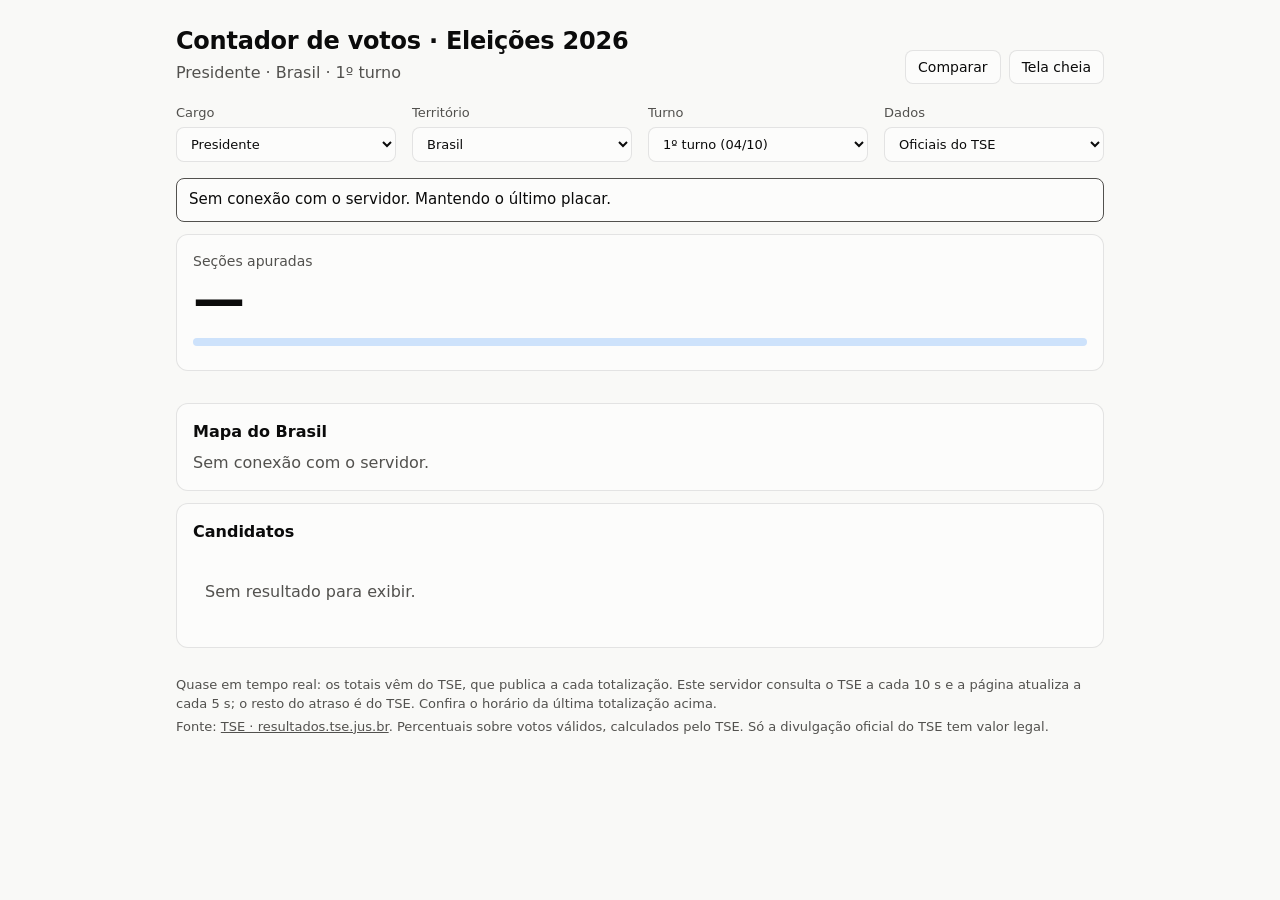
==== commit 3051ef7d: "feat: comparar duas seleções lado a lado Janela com o que está na tela à esquerda e, à direita, outr" ====
--- a/index.html
+++ b/index.html
@@ -145,6 +145,8 @@
 .mais { margin: 12px 12px 0; padding: 8px 14px; border-radius: 8px; border: 1px solid var(--border); background: var(--surface); color: var(--ink); font: inherit; cursor: pointer; }
 .mais:hover { background: var(--wash); }
 .mais[hidden] { display: none; }
+.exportar { display: flex; flex-wrap: wrap; align-items: center; gap: 8px; margin: 14px 12px 0; color: var(--ink-2); font-size: 0.8125rem; }
+.exportar[hidden] { display: none; }
 .vazio { padding: 24px 12px; color: var(--ink-2); }
 
 .dica {
@@ -157,6 +159,22 @@
 .dica strong { display: block; font-size: 1rem; }
 .dica span { color: var(--ink-2); }
 
+dialog.sobreposicao { width: min(1040px, calc(100vw - 24px)); max-height: calc(100vh - 24px); padding: 16px; border: 1px solid var(--border); border-radius: 12px; background: var(--page); color: var(--ink); }
+dialog.sobreposicao::backdrop { background: rgba(0, 0, 0, 0.55); }
+.sobre-cab { display: flex; justify-content: space-between; align-items: center; gap: 12px; margin: 0 0 8px; }
+.comparar-grade { display: grid; grid-template-columns: repeat(2, minmax(0, 1fr)); gap: 12px; }
+.comparar-lado { min-width: 0; padding: 12px; border: 1px solid var(--border); border-radius: 12px; background: var(--surface); }
+.comparar-lado h3 { margin: 0 0 2px; font-size: 1rem; font-weight: 600; }
+.comparar-lado .meta { margin: 4px 0; }
+.comparar-lado .ranking { margin: 8px 0; }
+.comparar-lado .linha { grid-template-columns: 1.6rem minmax(0, 1fr) auto; grid-template-areas: "pos quem pct" "pos quem votos" ". trilho trilho"; align-items: start; row-gap: 6px; padding: 8px 4px; }
+.comparar-lado .linha > .pos { grid-area: pos; }
+.comparar-lado .linha > .quem { grid-area: quem; }
+.comparar-lado .linha > .trilho { grid-area: trilho; }
+.comparar-lado .linha > .votos { grid-area: votos; color: var(--ink-2); font-size: 0.8125rem; }
+.comparar-lado .linha > .pct { grid-area: pct; }
+.filtros.compactos { margin: 0 0 12px; }
+.filtros.compactos label { flex: 1 1 8rem; max-width: none; }
 .rodape { margin-top: 28px; color: var(--ink-2); font-size: 0.8125rem; }
 .rodape p { margin: 4px 0; }
 .rodape a { color: inherit; }
@@ -232,6 +250,9 @@
 .disputa .quem .meta { display: block; }
 .disputa .selo { justify-self: end; }
 
+@media (max-width: 760px) {
+  .comparar-grade { grid-template-columns: 1fr; }
+}
 @media (max-width: 640px) {
   .heroi .valor { font-size: 3rem; }
   .feed-lista li { grid-template-columns: 1fr; }
@@ -270,6 +291,7 @@
     <div class="cabecalho-direita">
       <div class="selos" id="selos" aria-live="polite"></div>
       <span class="selo ao-vivo" id="ao-vivo" role="status" hidden></span>
+      <button class="botao" id="abrir-comparar" type="button">Comparar</button>
       <button class="botao" id="tela-cheia" type="button" hidden>Tela cheia</button>
     </div>
   </header>
@@ -356,6 +378,11 @@
       <div class="lista-titulo"><h2 id="lista-h">Candidatos</h2><span id="lista-info"></span></div>
       <ol class="ranking" id="ranking"></ol>
       <button class="mais" id="mais" type="button" hidden>Mostrar mais candidatos</button>
+      <div class="exportar" id="exportar" hidden>
+        <span>Exportar o que está na tela:</span>
+        <button class="botao" id="exportar-csv" type="button">CSV (planilha)</button>
+        <button class="botao" id="exportar-json" type="button">JSON</button>
+      </div>
     </section>
 
     <!-- bloco: atualizações da apuração -->
@@ -381,6 +408,25 @@
 </div>
 <div class="dica" id="dica" role="tooltip" hidden></div>
 <!-- bloco: busca rápida e comparação (sobreposições) -->
+<dialog class="sobreposicao" id="comparar" aria-labelledby="comparar-h">
+  <form class="sobre-cab" method="dialog"><h2 id="comparar-h">Comparar</h2><button class="botao" type="submit">Fechar</button></form>
+  <p class="meta">À esquerda, o que está na tela. À direita, escolha outro cargo, estado, cidade ou turno.</p>
+  <div class="comparar-grade">
+    <section class="comparar-lado" id="cmp-a" aria-label="Seleção da tela"></section>
+    <section class="comparar-lado" aria-label="Seleção para comparar">
+      <div class="filtros compactos">
+        <label>Cargo <select id="cmp-cargo"></select></label>
+        <label>Território <select id="cmp-uf"></select></label>
+        <label class="cidade" id="cmp-rotulo-cidade" hidden>Cidade
+          <input id="cmp-cidade" type="search" list="cmp-cidades" placeholder="Todo o estado" autocomplete="off" spellcheck="false">
+          <datalist id="cmp-cidades"></datalist>
+        </label>
+        <label>Turno <select id="cmp-turno"><option value="1">1º turno</option><option value="2">2º turno</option></select></label>
+      </div>
+      <div id="cmp-b"></div>
+    </section>
+  </div>
+</dialog>
 <noscript><p style="padding:16px">Esta página precisa de JavaScript.</p></noscript>
 
 <script>
@@ -564,7 +610,7 @@
   return el;
 }
 
-function linha(c, lider) {
+function linha(c, lider, comDica = true) {
   const li = document.createElement("li");
   li.className = "linha";
   li.tabIndex = 0;
@@ -607,7 +653,7 @@
   pc.textContent = pct(c.percentual);
 
   li.append(pos, quem, trilho, votos, pc);
-  ligarDica(li, c);
+  if (comDica) ligarDica(li, c);
   return li;
 }
 
@@ -796,6 +842,160 @@
 }
 aoRenderizar.push(pintarResumo);
 aoMudarSelecao.push(() => { $("resumo").hidden = true; });
+
+/* Exportar: CSV para planilha brasileira (";" e vírgula decimal, com BOM) e JSON com tudo que está na tela. */
+function celulaCsv(valor) {
+  let texto = String(valor ?? "");
+  if (/^[=+\-@\t\r]/.test(texto)) texto = "'" + texto;   // planilha não executa fórmula vinda de dado
+  return /[";\n\r]/.test(texto) ? `"${texto.replace(/"/g, '""')}"` : texto;
+}
+
+function montarCsv(candidatos) {
+  const linhas = [["posicao", "numero", "nome", "partido", "votos", "percentual", "situacao"],
+    ...candidatos.map((c) => [c.posicao, c.numero, c.nome, c.partido, c.votos, String(c.percentual).replace(".", ","), c.situacao])];
+  return "﻿" + linhas.map((linha) => linha.map(celulaCsv).join(";")).join("\r\n") + "\r\n";
+}
+
+function baixar(conteudo, tipo, extensao) {
+  const lugar = [estado.cargo, estado.uf, estado.municipio, `${estado.turno}turno`].filter(Boolean).join("-");
+  const agora = new Date().toISOString().slice(0, 16).replace(/[:T]/g, "-");
+  const url = URL.createObjectURL(new Blob([conteudo], { type: tipo }));
+  const link = criar("a", { href: url, download: `placar-${lugar}-${agora}.${extensao}` });
+  document.body.append(link);
+  link.click();
+  link.remove();
+  setTimeout(() => URL.revokeObjectURL(url), 1000);
+}
+
+$("exportar-csv").addEventListener("click", () => { if (ultimo) baixar(montarCsv(ultimo.candidatos), "text/csv;charset=utf-8", "csv"); });
+$("exportar-json").addEventListener("click", () => {
+  if (!ultimo) return;
+  const tudo = {
+    exportado_em: new Date().toISOString(),
+    selecao: { cargo: estado.cargo, uf: estado.uf, municipio: estado.municipio || null, turno: Number(estado.turno), ambiente: estado.ambiente },
+    placar: ultimo, evolucao: evo, mapa: mapaDados, regioes: regioesDados, disputas: disputasDados,
+  };
+  baixar(JSON.stringify(tudo, null, 2), "application/json;charset=utf-8", "json");
+});
+aoRenderizar.push(() => { $("exportar").hidden = false; });
+aoMudarSelecao.push(() => { $("exportar").hidden = true; });
+
+/* Comparar: à esquerda o que está na tela; à direita outra seleção (cargo, estado, cidade e turno). */
+const cmp = { cargo: "presidente", uf: "sp", municipio: "", turno: "1" };
+let cmpSeq = 0, cmpTimer = 0, cmpCidades = [], cmpSeqCidades = 0;
+
+function tituloDe(selecao, cidade) {
+  const lugar = selecao.uf === "br" ? "Brasil" : cidade ? `${cidade} (${selecao.uf.toUpperCase()})` : UFS[selecao.uf];
+  return `${CARGOS[selecao.cargo]} · ${lugar} · ${selecao.turno}º turno`;
+}
+
+function colunaDeComparacao(d, titulo) {
+  const lider = d.candidatos.length ? d.candidatos[0].votos : 0;
+  const [primeiro, segundo] = d.candidatos;
+  return [
+    criar("h3", {}, titulo),
+    criar("p", { class: "meta" }, `${pct(d.secoes.percentual)} das seções · ${d.final ? "apuração final" : "apuração parcial"}`),
+    criar("ol", { class: "ranking" }, ...d.candidatos.slice(0, 5).map((c) => linha(c, lider, false))),
+    criar("p", { class: "meta" }, `Comparecimento ${pct(d.eleitores.pct_comparecimento)} · brancos ${pct(d.votos.pct_brancos)} · nulos ${pct(d.votos.pct_nulos)}`),
+    criar("p", { class: "meta" }, primeiro && segundo && d.votos.total ? `Diferença entre o 1º e o 2º: ${pp(primeiro.percentual - segundo.percentual)} (${inteiro(primeiro.votos - segundo.votos)} votos)` : "Apuração ainda não começou."),
+  ];
+}
+
+function pintarLadoA() {
+  if (ultimo) $("cmp-a").replaceChildren(...colunaDeComparacao(ultimo, titulo()));
+  else $("cmp-a").replaceChildren(criar("p", { class: "meta" }, "Sem resultado na tela."));
+}
+
+async function carregarLadoB() {
+  clearTimeout(cmpTimer);
+  const minha = ++cmpSeq;
+  const q = new URLSearchParams({ cargo: cmp.cargo, uf: cmp.uf, turno: cmp.turno, ambiente: estado.ambiente, top: 5 });
+  if (cmp.municipio) q.set("municipio", cmp.municipio);
+  const caixa = $("cmp-b");
+  caixa.classList.add("carregando");
+  try {
+    const resposta = await fetch("/api/resultado?" + q, { cache: "no-store" });
+    const corpo = await resposta.json();
+    if (minha !== cmpSeq) return;
+    const cidade = cmpCidades.find((c) => c.codigo === cmp.municipio);
+    caixa.replaceChildren(...(resposta.ok
+      ? colunaDeComparacao(corpo, tituloDe(cmp, cidade && cidade.nome))
+      : [criar("h3", {}, tituloDe(cmp)), criar("p", { class: "aviso" }, corpo.erro || "Sem resultado para esta seleção.")]));
+  } catch {
+    if (minha === cmpSeq) caixa.replaceChildren(criar("p", { class: "aviso" }, "Sem conexão com o servidor."));
+  } finally {
+    if (minha === cmpSeq) {
+      caixa.classList.remove("carregando");
+      if ($("comparar").open) cmpTimer = setTimeout(carregarLadoB, 15000);
+    }
+  }
+}
+
+function sincronizarLadoB() {
+  const ufs = ufsDoCargo(cmp.cargo);
+  if (!ufs.includes(cmp.uf)) cmp.uf = cmp.cargo === "presidente" ? "br" : ufs.includes("sp") ? "sp" : ufs[0];
+  preencher($("cmp-cargo"), Object.entries(CARGOS), cmp.cargo);
+  preencher($("cmp-uf"), ufs.map((uf) => [uf, uf === "br" ? "Brasil" : UFS[uf]]), cmp.uf);
+  const temSegundoTurno = cmp.cargo === "presidente" || cmp.cargo === "governador";
+  if (!temSegundoTurno) cmp.turno = "1";
+  $("cmp-turno").options[1].disabled = !temSegundoTurno;
+  $("cmp-turno").value = cmp.turno;
+  $("cmp-rotulo-cidade").hidden = cmp.uf === "br";
+}
+
+async function carregarCidadesDoLadoB() {
+  const minha = ++cmpSeqCidades;
+  cmpCidades = [];
+  $("cmp-cidades").replaceChildren();
+  if (cmp.uf === "br") { cmp.municipio = ""; $("cmp-cidade").value = ""; return; }
+  try {
+    const q = new URLSearchParams({ cargo: cmp.cargo, uf: cmp.uf, turno: cmp.turno, ambiente: estado.ambiente });
+    const resposta = await fetch("/api/municipios?" + q, { cache: "no-store" });
+    const corpo = await resposta.json();
+    if (minha !== cmpSeqCidades) return;
+    if (resposta.ok) cmpCidades = corpo.municipios;
+  } catch { /* sem lista, compara o estado inteiro */ }
+  if (minha === cmpSeqCidades) $("cmp-cidades").replaceChildren(...cmpCidades.map((c) => new Option(c.nome)));
+}
+
+function mudouLadoB(campo, valor) {
+  cmp[campo] = valor;
+  cmp.municipio = "";   // a lista de cidades depende de cargo, estado e turno
+  $("cmp-cidade").value = "";
+  sincronizarLadoB();
+  carregarLadoB();
+  carregarCidadesDoLadoB();
+}
+
+function escolherCidadeDoLadoB() {
+  const alvo = semAcento($("cmp-cidade").value);
+  const achada = alvo ? cmpCidades.find((c) => semAcento(c.nome) === alvo) : null;
+  if (!achada && alvo) return;   // ainda digitando
+  const codigo = achada ? achada.codigo : "";
+  if (codigo === cmp.municipio) return;
+  cmp.municipio = codigo;
+  carregarLadoB();
+}
+
+function abrirComparar() {
+  Object.assign(cmp, { cargo: estado.cargo, turno: estado.turno, municipio: "" });
+  cmp.uf = estado.uf === "br" ? "sp" : estado.cargo === "presidente" ? "br" : estado.uf === "sp" ? "rj" : "sp";
+  $("cmp-cidade").value = "";
+  sincronizarLadoB();
+  pintarLadoA();
+  carregarLadoB();
+  carregarCidadesDoLadoB();
+  $("comparar").showModal();
+}
+
+$("abrir-comparar").addEventListener("click", abrirComparar);
+$("comparar").addEventListener("close", () => { clearTimeout(cmpTimer); cmpSeq++; });
+$("cmp-cargo").addEventListener("change", (e) => mudouLadoB("cargo", e.target.value));
+$("cmp-uf").addEventListener("change", (e) => mudouLadoB("uf", e.target.value));
+$("cmp-turno").addEventListener("change", (e) => mudouLadoB("turno", e.target.value));
+$("cmp-cidade").addEventListener("input", escolherCidadeDoLadoB);
+$("cmp-cidade").addEventListener("change", escolherCidadeDoLadoB);
+aoRenderizar.push(() => { if ($("comparar").open) pintarLadoA(); });
 
 /* Tela cheia: painel para TV. Mantém a tela acesa enquanto estiver aberto (quando o navegador deixa). */
 let travaDeTela = null;
@@ -1100,7 +1300,7 @@
 
 const INTERVALO_MAPA = 20000;
 const DISPUTAS_INICIAIS = 10;
-let mapaDados = null, mapaMarca = "", mapaSeq = 0, mapaTimer = 0, disputasTodas = false, disputasDados = null;
+let mapaDados = null, regioesDados = null, mapaMarca = "", mapaSeq = 0, mapaTimer = 0, disputasTodas = false, disputasDados = null;
 const temMapa = () => estado.cargo === "presidente" || estado.cargo === "governador";
 const temRegioes = () => estado.cargo === "presidente";
 const temDisputas = () => estado.cargo === "governador" || estado.cargo === "senador";
@@ -1168,6 +1368,7 @@
 }
 
 function pintarMapa(d) {
+  mapaDados = d;
   $("mapa").hidden = false;
   const comLider = Object.values(d.ufs).filter((r) => r.situacao === "lider").length;
   $("mapa-info").textContent = `${comLider} de 27 com líder`;
@@ -1210,6 +1411,7 @@
 }
 
 function pintarRegioes(d) {
+  regioesDados = d;
   $("regioes").hidden = false;
   $("regioes-info").textContent = "soma dos estados de cada região";
   $("regioes-grade").replaceChildren(...d.regioes.map((r) => {
@@ -1291,7 +1493,7 @@
   if (marca === mapaMarca) { destacarUf(); return; }   // só mudou o estado ou a cidade: o mapa é o mesmo
   mapaMarca = marca;
   disputasTodas = false;
-  disputasDados = null;
+  disputasDados = mapaDados = regioesDados = null;
   $("mapa").hidden = !temMapa();
   $("mapa-corpo").hidden = true;
   $("mapa-nota").hidden = false;
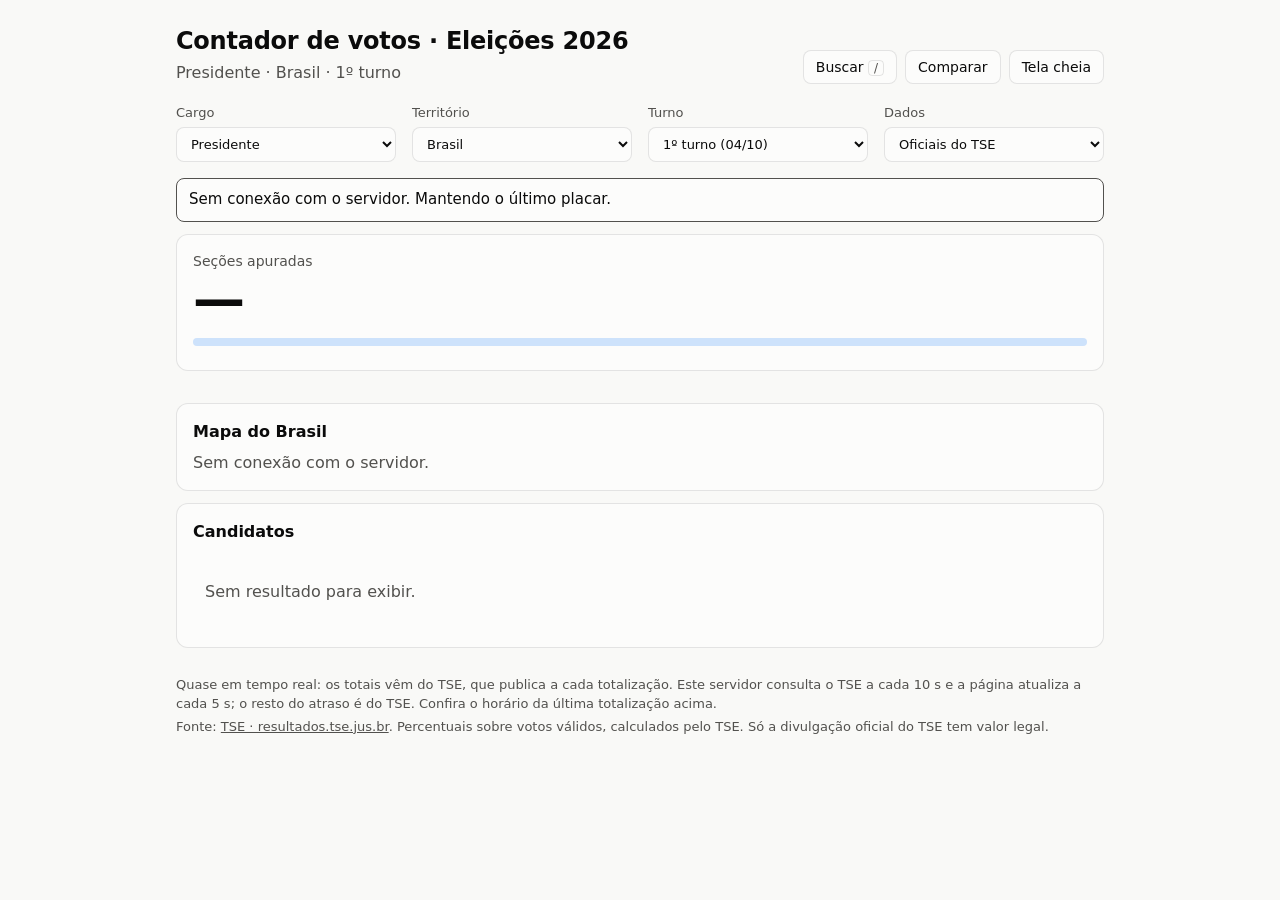
==== commit 5a9dabe7: "feat: busca rápida por estado, cidade, cargo e candidato Atalho / ou Ctrl/⌘+K abre a busca. Cargos, " ====
--- a/index.html
+++ b/index.html
@@ -161,6 +161,14 @@
 
 dialog.sobreposicao { width: min(1040px, calc(100vw - 24px)); max-height: calc(100vh - 24px); padding: 16px; border: 1px solid var(--border); border-radius: 12px; background: var(--page); color: var(--ink); }
 dialog.sobreposicao::backdrop { background: rgba(0, 0, 0, 0.55); }
+dialog.busca { width: min(560px, calc(100vw - 24px)); margin: 10vh auto auto; padding: 12px; }
+.busca input { width: 100%; padding: 10px 12px; border-radius: 8px; border: 1px solid var(--border); background: var(--surface); color: var(--ink); font: inherit; }
+.busca ul { list-style: none; margin: 8px 0 0; padding: 0; max-height: 50vh; overflow: auto; }
+.busca li[role=option] { display: flex; justify-content: space-between; gap: 12px; padding: 8px 10px; border-radius: 8px; cursor: pointer; }
+.busca li[aria-selected=true] { background: var(--wash); box-shadow: inset 0 0 0 2px var(--series); }
+.busca li.grupo { padding: 8px 10px 2px; color: var(--muted); font-size: 0.75rem; text-transform: uppercase; letter-spacing: 0.04em; }
+.busca .meta { margin: 8px 4px 0; }
+kbd { padding: 0 5px; border: 1px solid var(--border); border-radius: 4px; color: var(--ink-2); font: inherit; font-size: 0.75rem; }
 .sobre-cab { display: flex; justify-content: space-between; align-items: center; gap: 12px; margin: 0 0 8px; }
 .comparar-grade { display: grid; grid-template-columns: repeat(2, minmax(0, 1fr)); gap: 12px; }
 .comparar-lado { min-width: 0; padding: 12px; border: 1px solid var(--border); border-radius: 12px; background: var(--surface); }
@@ -291,6 +299,7 @@
     <div class="cabecalho-direita">
       <div class="selos" id="selos" aria-live="polite"></div>
       <span class="selo ao-vivo" id="ao-vivo" role="status" hidden></span>
+      <button class="botao" id="abrir-busca" type="button" aria-keyshortcuts="/ Control+K Meta+K">Buscar <kbd>/</kbd></button>
       <button class="botao" id="abrir-comparar" type="button">Comparar</button>
       <button class="botao" id="tela-cheia" type="button" hidden>Tela cheia</button>
     </div>
@@ -408,6 +417,11 @@
 </div>
 <div class="dica" id="dica" role="tooltip" hidden></div>
 <!-- bloco: busca rápida e comparação (sobreposições) -->
+<dialog class="sobreposicao busca" id="busca" aria-label="Busca rápida">
+  <input id="busca-campo" type="search" role="combobox" aria-expanded="true" aria-controls="busca-lista" aria-autocomplete="list" aria-label="Buscar estado, cidade, cargo ou candidato" placeholder="Buscar estado, cidade, cargo ou candidato" autocomplete="off" spellcheck="false">
+  <ul id="busca-lista" role="listbox" aria-label="Resultados"></ul>
+  <p class="meta" id="busca-ajuda"></p>
+</dialog>
 <dialog class="sobreposicao" id="comparar" aria-labelledby="comparar-h">
   <form class="sobre-cab" method="dialog"><h2 id="comparar-h">Comparar</h2><button class="botao" type="submit">Fechar</button></form>
   <p class="meta">À esquerda, o que está na tela. À direita, escolha outro cargo, estado, cidade ou turno.</p>
@@ -996,6 +1010,127 @@
 $("cmp-cidade").addEventListener("input", escolherCidadeDoLadoB);
 $("cmp-cidade").addEventListener("change", escolherCidadeDoLadoB);
 aoRenderizar.push(() => { if ($("comparar").open) pintarLadoA(); });
+
+/* Busca rápida ("/" ou Ctrl/⌘+K). Cargos, estados e candidatos filtram na hora; as cidades vêm do servidor (lista já em cache). */
+let buscaItens = [], buscaAtivo = 0, buscaSeq = 0, buscaTimer = 0, buscaCidades = [];
+
+function irParaCidade({ uf, codigo }) {
+  estado.uf = uf;
+  estado.municipio = codigo;
+  estado.top = TOP_INICIAL;
+  ultimo = null;
+  sincronizarFiltros();
+  carregar();
+  atualizarCidades();   // carrega a lista da UF e confere se a cidade existe lá
+  avisar(aoMudarSelecao);
+}
+
+function destacarCandidato(posicao) {
+  const alvo = $("ranking").children[posicao - 1];
+  if (!alvo) return;
+  alvo.scrollIntoView({ block: "center", behavior: matchMedia("(prefers-reduced-motion: reduce)").matches ? "auto" : "smooth" });
+  alvo.focus({ preventScroll: true });
+}
+
+function resultadosLocais(termo) {
+  const alvo = semAcento(termo);
+  if (!alvo) return { cargos: [], estados: [], candidatos: [] };
+  const grupo = (nome, itens) => itens.slice(0, 6).map((item) => ({ grupo: nome, ...item }));
+  return {
+    cargos: grupo("Cargos", Object.entries(CARGOS).filter(([, nome]) => semAcento(nome).includes(alvo))
+      .map(([codigo, nome]) => ({ rotulo: nome, detalhe: codigo === estado.cargo ? "cargo atual" : "", abrir: () => trocou("cargo", codigo) }))),
+    estados: grupo("Estados", ufsDoCargo(estado.cargo).filter((uf) => uf === alvo || semAcento(uf === "br" ? "Brasil" : UFS[uf]).includes(alvo))
+      .map((uf) => ({ rotulo: uf === "br" ? "Brasil" : UFS[uf], detalhe: uf === "br" ? "" : uf.toUpperCase(), abrir: () => trocou("uf", uf) }))),
+    candidatos: grupo("Candidatos", ultimo ? ultimo.candidatos.filter((c) => semAcento(`${c.nome} ${c.partido} ${c.numero}`).includes(alvo))
+      .map((c) => ({ rotulo: c.nome, detalhe: `${c.partido} · ${pct(c.percentual)}`, abrir: () => destacarCandidato(c.posicao) })) : []),
+  };
+}
+
+function pintarBusca() {
+  const termo = $("busca-campo").value;
+  const locais = resultadosLocais(termo);
+  buscaItens = [...locais.cargos, ...locais.estados, ...buscaCidades, ...locais.candidatos];
+  buscaAtivo = Math.min(buscaAtivo, Math.max(0, buscaItens.length - 1));
+  const lista = $("busca-lista");
+  lista.replaceChildren();
+  let grupoAtual = "";
+  buscaItens.forEach((item, i) => {
+    if (item.grupo !== grupoAtual) { grupoAtual = item.grupo; lista.append(criar("li", { role: "presentation", class: "grupo" }, grupoAtual)); }
+    const opcao = criar("li", { role: "option", id: `busca-op-${i}`, "aria-selected": String(i === buscaAtivo) }, criar("span", {}, item.rotulo), criar("span", { class: "meta" }, item.detalhe));
+    opcao.addEventListener("pointerdown", (e) => { e.preventDefault(); escolherNaBusca(i); });
+    lista.append(opcao);
+  });
+  $("busca-campo").setAttribute("aria-activedescendant", buscaItens.length ? `busca-op-${buscaAtivo}` : "");
+  $("busca-ajuda").textContent = !termo.trim() ? "Digite um estado, uma cidade, um cargo ou um candidato."
+    : buscaItens.length ? "↑ ↓ para escolher · Enter para abrir · Esc para fechar" : "Nada encontrado.";
+  const ativa = $(`busca-op-${buscaAtivo}`);
+  if (ativa) ativa.scrollIntoView({ block: "nearest" });
+}
+
+function buscarCidadesNoServidor(termo) {
+  clearTimeout(buscaTimer);
+  const minha = ++buscaSeq;
+  buscaCidades = [];
+  if (semAcento(termo).length < 2) return;
+  const daLista = (c) => ({ grupo: "Cidades", rotulo: c.nome, detalhe: UFS[c.uf], abrir: () => irParaCidade(c) });
+  buscaTimer = setTimeout(async () => {
+    let achadas;
+    try {
+      const q = new URLSearchParams({ cargo: estado.cargo, ambiente: estado.ambiente, q: termo.trim() });
+      const resposta = await fetch("/api/busca?" + q, { cache: "no-store" });
+      const corpo = await resposta.json();
+      if (!resposta.ok) throw new Error("sem lista");
+      achadas = corpo.cidades;
+    } catch {   // servidor sem a lista do TSE: ainda dá para achar entre as cidades do estado que está na tela
+      achadas = cidades.filter((c) => semAcento(c.nome).includes(semAcento(termo))).slice(0, 10).map((c) => ({ ...c, uf: estado.uf }));
+    }
+    if (minha !== buscaSeq) return;
+    achadas.sort((a, b) => (b.uf === estado.uf) - (a.uf === estado.uf));   // as do estado que está na tela vêm primeiro
+    buscaCidades = achadas.map(daLista);
+    pintarBusca();
+  }, 180);
+}
+
+function escolherNaBusca(i) {
+  const item = buscaItens[i];
+  if (!item) return;
+  $("busca").close();
+  item.abrir();
+}
+
+function abrirBusca() {
+  if (document.querySelector("dialog[open]")) return;
+  $("busca-campo").value = "";
+  buscaAtivo = 0;
+  buscaCidades = [];
+  buscaSeq++;
+  pintarBusca();
+  $("busca").showModal();
+  $("busca-campo").focus();
+}
+
+$("abrir-busca").addEventListener("click", abrirBusca);
+$("busca").addEventListener("click", (e) => { if (e.target === $("busca")) $("busca").close(); });   // clicou fora
+$("busca-campo").addEventListener("input", () => { buscaAtivo = 0; buscarCidadesNoServidor($("busca-campo").value); pintarBusca(); });
+$("busca-campo").addEventListener("keydown", (e) => {
+  const n = buscaItens.length;
+  if (e.key === "ArrowDown" || e.key === "ArrowUp") {
+    e.preventDefault();
+    if (n) { buscaAtivo = (buscaAtivo + (e.key === "ArrowDown" ? 1 : n - 1)) % n; pintarBusca(); }
+  } else if (e.key === "Enter") {
+    e.preventDefault();
+    escolherNaBusca(buscaAtivo);
+  }
+});
+document.addEventListener("keydown", (e) => {
+  const alvo = e.target;
+  const digitando = alvo instanceof HTMLElement && (alvo.isContentEditable || ["INPUT", "SELECT", "TEXTAREA"].includes(alvo.tagName));
+  const atalhoK = (e.key === "k" || e.key === "K") && (e.metaKey || e.ctrlKey);
+  if (atalhoK || (e.key === "/" && !digitando && !e.metaKey && !e.ctrlKey && !e.altKey)) {
+    e.preventDefault();
+    abrirBusca();
+  }
+});
 
 /* Tela cheia: painel para TV. Mantém a tela acesa enquanto estiver aberto (quando o navegador deixa). */
 let travaDeTela = null;
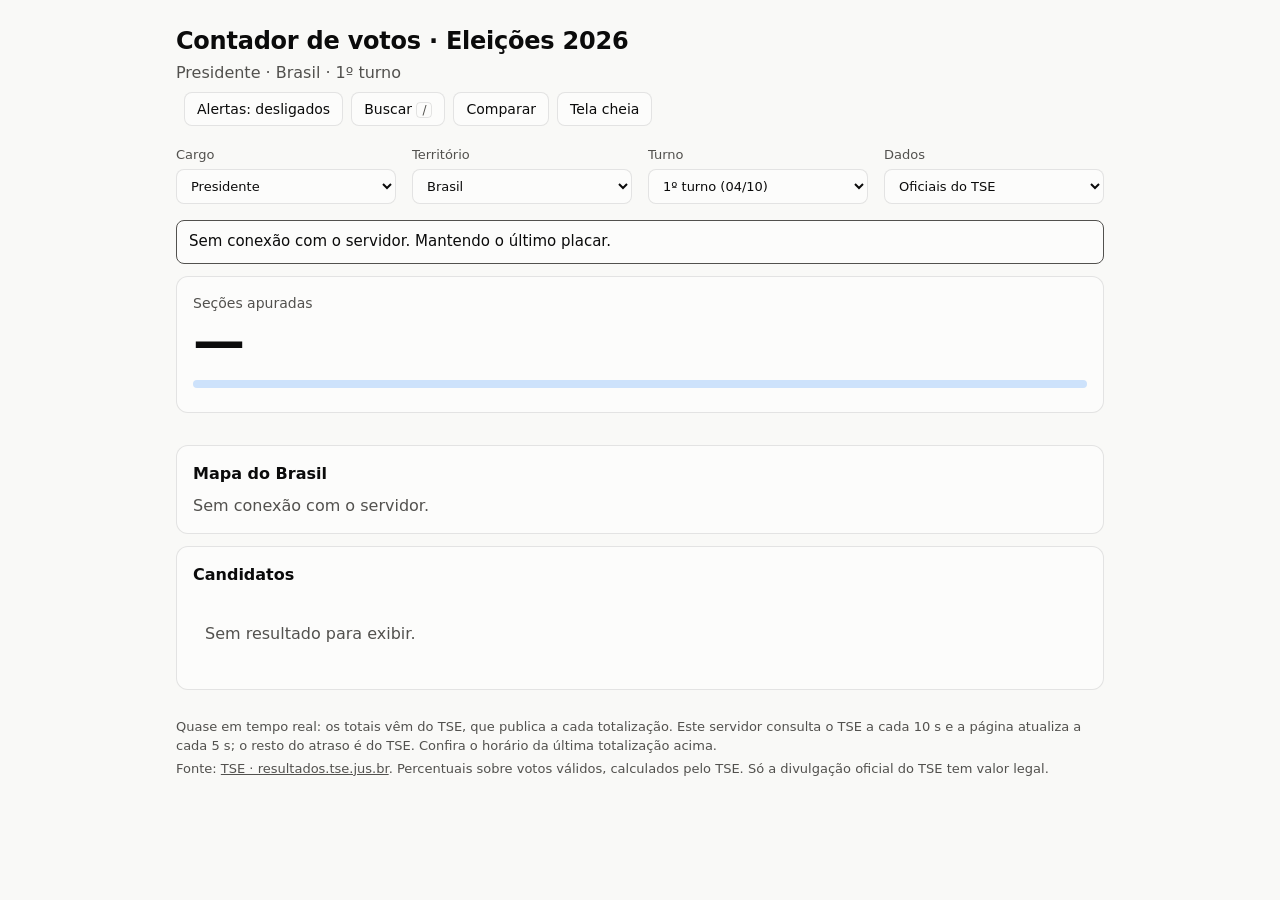
==== commit cf89848a: "feat: prévia de link com imagem, app instalável e alertas Prévia: o servidor escreve as meta tags Op" ====
--- a/index.html
+++ b/index.html
@@ -212,6 +212,7 @@
 .dica .evo-dica-linha svg { flex: none; }
 .botao { padding: 6px 12px; border-radius: 8px; border: 1px solid var(--border); background: var(--surface); color: var(--ink); font: inherit; font-size: 0.875rem; cursor: pointer; }
 .botao:hover { background: var(--wash); }
+.botao[aria-pressed="true"] { border-color: var(--series); }
 .replay { display: flex; flex-wrap: wrap; align-items: center; gap: 8px 12px; margin: 12px 0 4px; }
 .replay input[type=range] { flex: 1 1 12rem; min-width: 0; accent-color: var(--series); }
 .replay-hora { color: var(--ink-2); font-size: 0.8125rem; font-variant-numeric: tabular-nums; }
@@ -299,6 +300,7 @@
     <div class="cabecalho-direita">
       <div class="selos" id="selos" aria-live="polite"></div>
       <span class="selo ao-vivo" id="ao-vivo" role="status" hidden></span>
+      <button class="botao" id="alertas" type="button" aria-pressed="false" hidden>Alertas: desligados</button>
       <button class="botao" id="abrir-busca" type="button" aria-keyshortcuts="/ Control+K Meta+K">Buscar <kbd>/</kbd></button>
       <button class="botao" id="abrir-comparar" type="button">Comparar</button>
       <button class="botao" id="tela-cheia" type="button" hidden>Tela cheia</button>
@@ -470,6 +472,7 @@
 const corDoPartido = (partido) => `var(--p-${COR_PARTIDO[normalizarPartido(partido)] || "outros"})`;
 
 const ATUALIZAR_A_CADA = 5000;
+const ATUALIZAR_EM_SEGUNDO_PLANO = 30000;   // só com os alertas ligados
 const TOP_INICIAL = 15, TOP_PASSO = 30, TOP_MAXIMO = 100;
 
 const $ = (id) => document.getElementById(id);
@@ -505,7 +508,7 @@
   return q;
 };
 
-let sequencia = 0, temporizador = null, ultimo = null, recebidoEm = 0, semConexao = false;
+let sequencia = 0, temporizador = null, ultimo = null, recebidoEm = 0, semConexao = false, alertasLigados = false;
 let cidades = [];            // cidades da UF escolhida: [{codigo, nome, capital}]
 let sequenciaCidades = 0;
 
@@ -674,6 +677,7 @@
 function renderizar(d) {
   mostrarSelos(d);
   $("subtitulo").textContent = titulo();
+  document.title = `${titulo()} · Contador de votos 2026`;
 
   $("heroi-valor").textContent = pct(d.secoes.percentual);
   $("medidor-barra").style.width = d.secoes.percentual + "%";
@@ -746,7 +750,7 @@
   } finally {
     if (minha === sequencia) {
       $("painel").classList.remove("carregando");
-      if (!document.hidden) temporizador = setTimeout(carregar, ATUALIZAR_A_CADA);
+      if (!document.hidden || alertasLigados) temporizador = setTimeout(carregar, document.hidden ? ATUALIZAR_EM_SEGUNDO_PLANO : ATUALIZAR_A_CADA);
     }
   }
 }
@@ -822,7 +826,7 @@
   carregar();
 });
 document.addEventListener("visibilitychange", () => {
-  if (document.hidden) clearTimeout(temporizador);
+  if (document.hidden) { if (!alertasLigados) clearTimeout(temporizador); }   // com alertas, segue no ritmo lento
   else carregar();
 });
 setInterval(atualizarTempo, 1000);
@@ -1131,6 +1135,87 @@
     abrirBusca();
   }
 });
+
+/* App instalável (PWA) e alertas. O service worker só guarda a página, nunca os dados. */
+if ("serviceWorker" in navigator && (location.protocol === "https:" || ["localhost", "127.0.0.1"].includes(location.hostname))) {
+  navigator.serviceWorker.register("/sw.js").catch(() => { /* sem app instalável: a página funciona igual */ });
+}
+
+/* Alertas: avisam quando a apuração começa e quando o resultado fica definido. Funcionam com a página aberta,
+   também em segundo plano (a página volta a buscar a cada 30 s). Sem servidor de push, fechar a aba para os alertas. */
+const CHAVE_ALERTAS = "contador-alertas";
+let alertaAntes = null;   // o que a página viu na leitura anterior da mesma seleção
+
+function preferenciaDeAlertas(novo) {
+  try {
+    if (novo === undefined) return localStorage.getItem(CHAVE_ALERTAS) === "1";
+    localStorage.setItem(CHAVE_ALERTAS, novo ? "1" : "0");
+  } catch { /* sem armazenamento: vale só nesta visita */ }
+  return novo;
+}
+
+function pintarBotaoDeAlertas() {
+  const botao = $("alertas");
+  botao.textContent = alertasLigados ? "Alertas: ligados" : "Alertas: desligados";
+  botao.setAttribute("aria-pressed", String(alertasLigados));
+}
+
+async function alternarAlertas() {
+  if (alertasLigados) {
+    alertasLigados = false;
+    preferenciaDeAlertas(false);
+  } else {
+    let permissao = Notification.permission;
+    if (permissao === "default") permissao = await Notification.requestPermission();
+    if (permissao !== "granted") {
+      mostrarAviso("O navegador não deixou o site enviar notificações. Libere nas configurações do navegador para ligar os alertas.");
+      return;
+    }
+    alertasLigados = true;
+    alertaAntes = null;
+    preferenciaDeAlertas(true);
+    if (!document.hidden) carregar();
+  }
+  pintarBotaoDeAlertas();
+}
+
+async function mostrarAlerta(tituloDoAlerta, texto) {
+  const opcoes = { body: texto, icon: "/icone-192.png", badge: "/icone-192.png", tag: "contador-votos" };
+  try {
+    const registro = "serviceWorker" in navigator ? await navigator.serviceWorker.getRegistration() : null;
+    if (registro) await registro.showNotification(tituloDoAlerta, opcoes);
+    else new Notification(tituloDoAlerta, opcoes);
+  } catch { /* sem notificação: o placar na tela continua certo */ }
+}
+
+function conferirAlertas(d) {
+  if (!alertasLigados || Notification.permission !== "granted") { alertaAntes = null; return; }
+  const chave = [estado.cargo, estado.uf, estado.municipio, estado.turno, estado.ambiente].join("|");
+  const eleitos = d.candidatos.filter((c) => c.eleito);
+  const segundoTurno = d.candidatos.filter((c) => !c.eleito && c.situacao.startsWith("2"));
+  const agora = { chave, total: d.votos.total, final: d.final, definidos: [...eleitos, ...segundoTurno].map((c) => c.numero).sort().join(",") };
+  const antes = alertaAntes;
+  alertaAntes = agora;
+  if (!antes || antes.chave !== chave) return;   // primeira leitura desta seleção: só guarda
+  const nomes = (lista) => lista.map((c) => `${c.nome} (${c.partido})`).join(" e ");
+  if (antes.total === 0 && agora.total > 0) {
+    mostrarAlerta("A apuração começou", `${titulo()}: ${pct(d.secoes.percentual)} das seções apuradas.`);
+  } else if (agora.definidos && agora.definidos !== antes.definidos) {
+    const texto = [eleitos.length ? `Eleito: ${nomes(eleitos)}.` : "", segundoTurno.length ? `Vão ao 2º turno: ${nomes(segundoTurno)}.` : ""].filter(Boolean).join(" ");
+    mostrarAlerta("Resultado definido", `${titulo()}. ${texto}`);
+  } else if (!antes.final && agora.final) {
+    mostrarAlerta("Apuração concluída", `${titulo()}: ${pct(d.secoes.percentual)} das seções apuradas.`);
+  }
+}
+
+if ("Notification" in window) {
+  alertasLigados = preferenciaDeAlertas() && Notification.permission === "granted";
+  $("alertas").hidden = false;
+  pintarBotaoDeAlertas();
+  $("alertas").addEventListener("click", alternarAlertas);
+  aoRenderizar.push(conferirAlertas);
+  aoMudarSelecao.push(() => { alertaAntes = null; });
+}
 
 /* Tela cheia: painel para TV. Mantém a tela acesa enquanto estiver aberto (quando o navegador deixa). */
 let travaDeTela = null;
